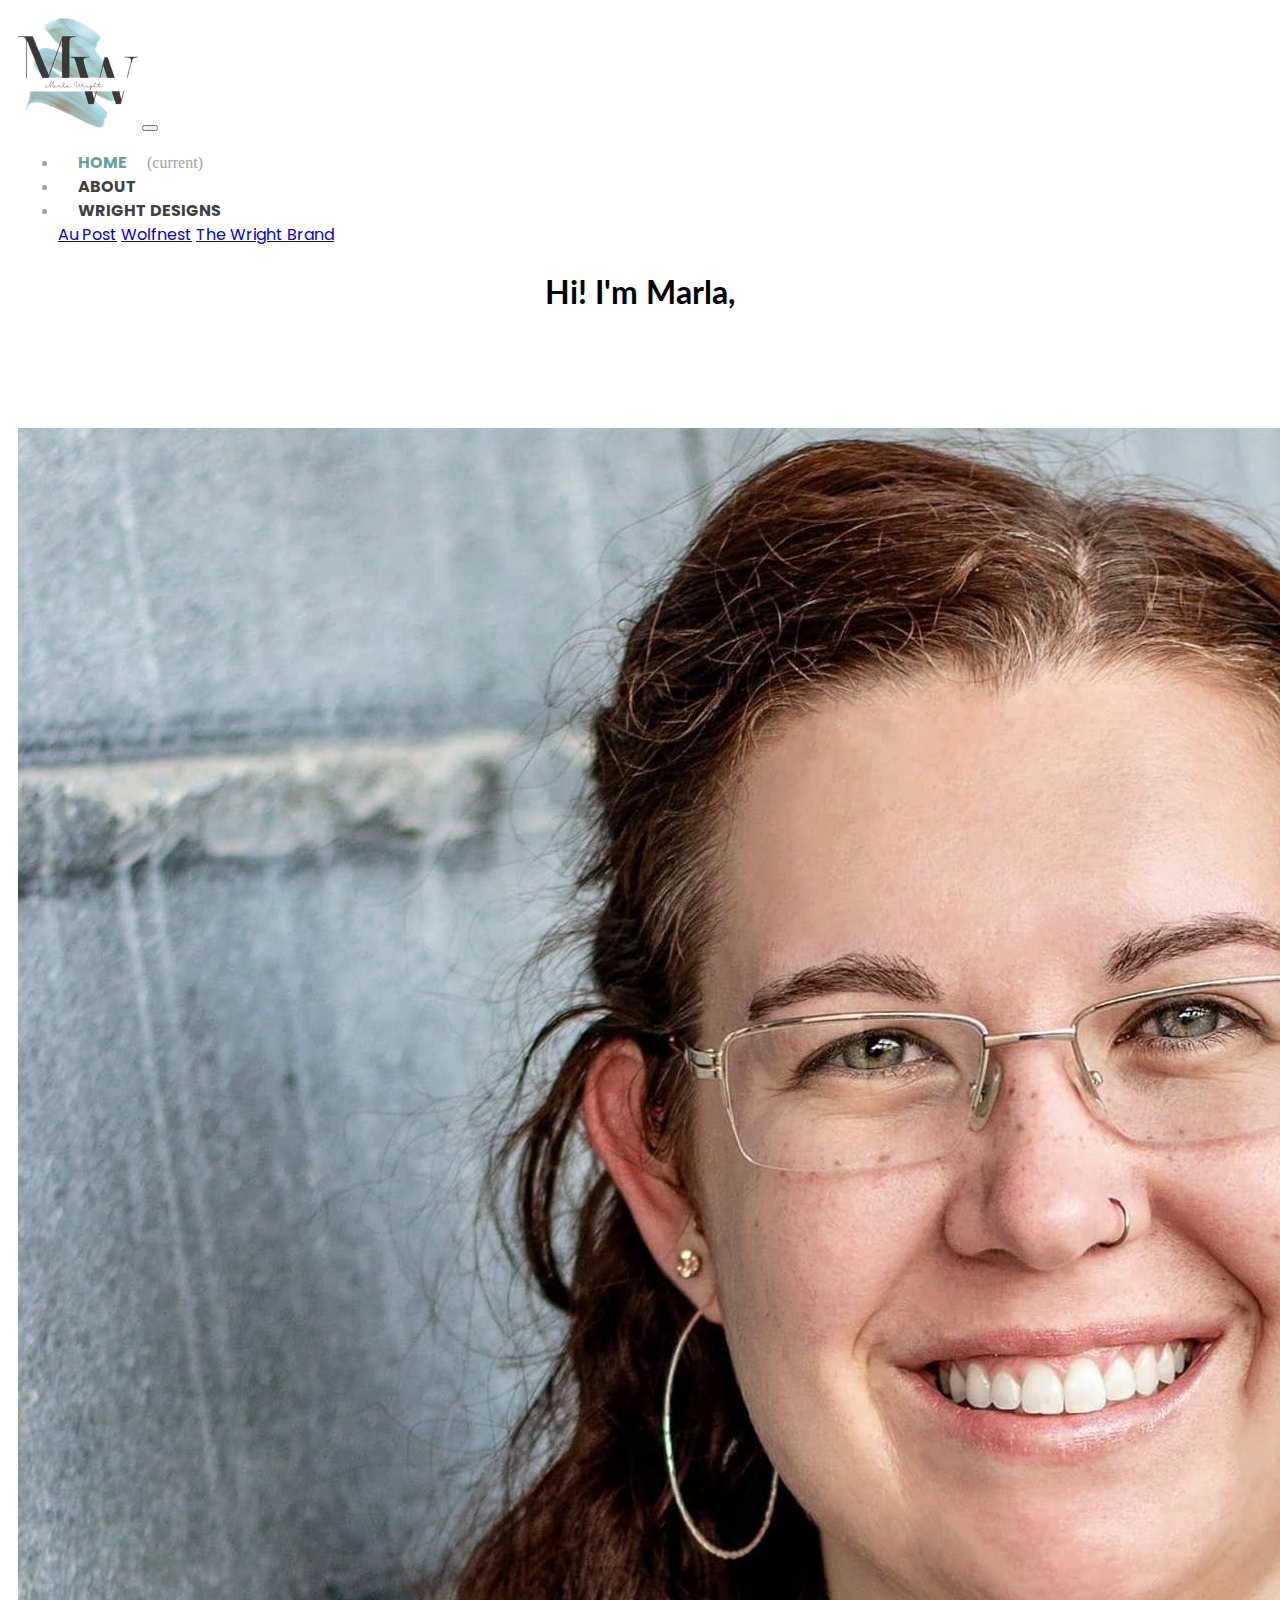
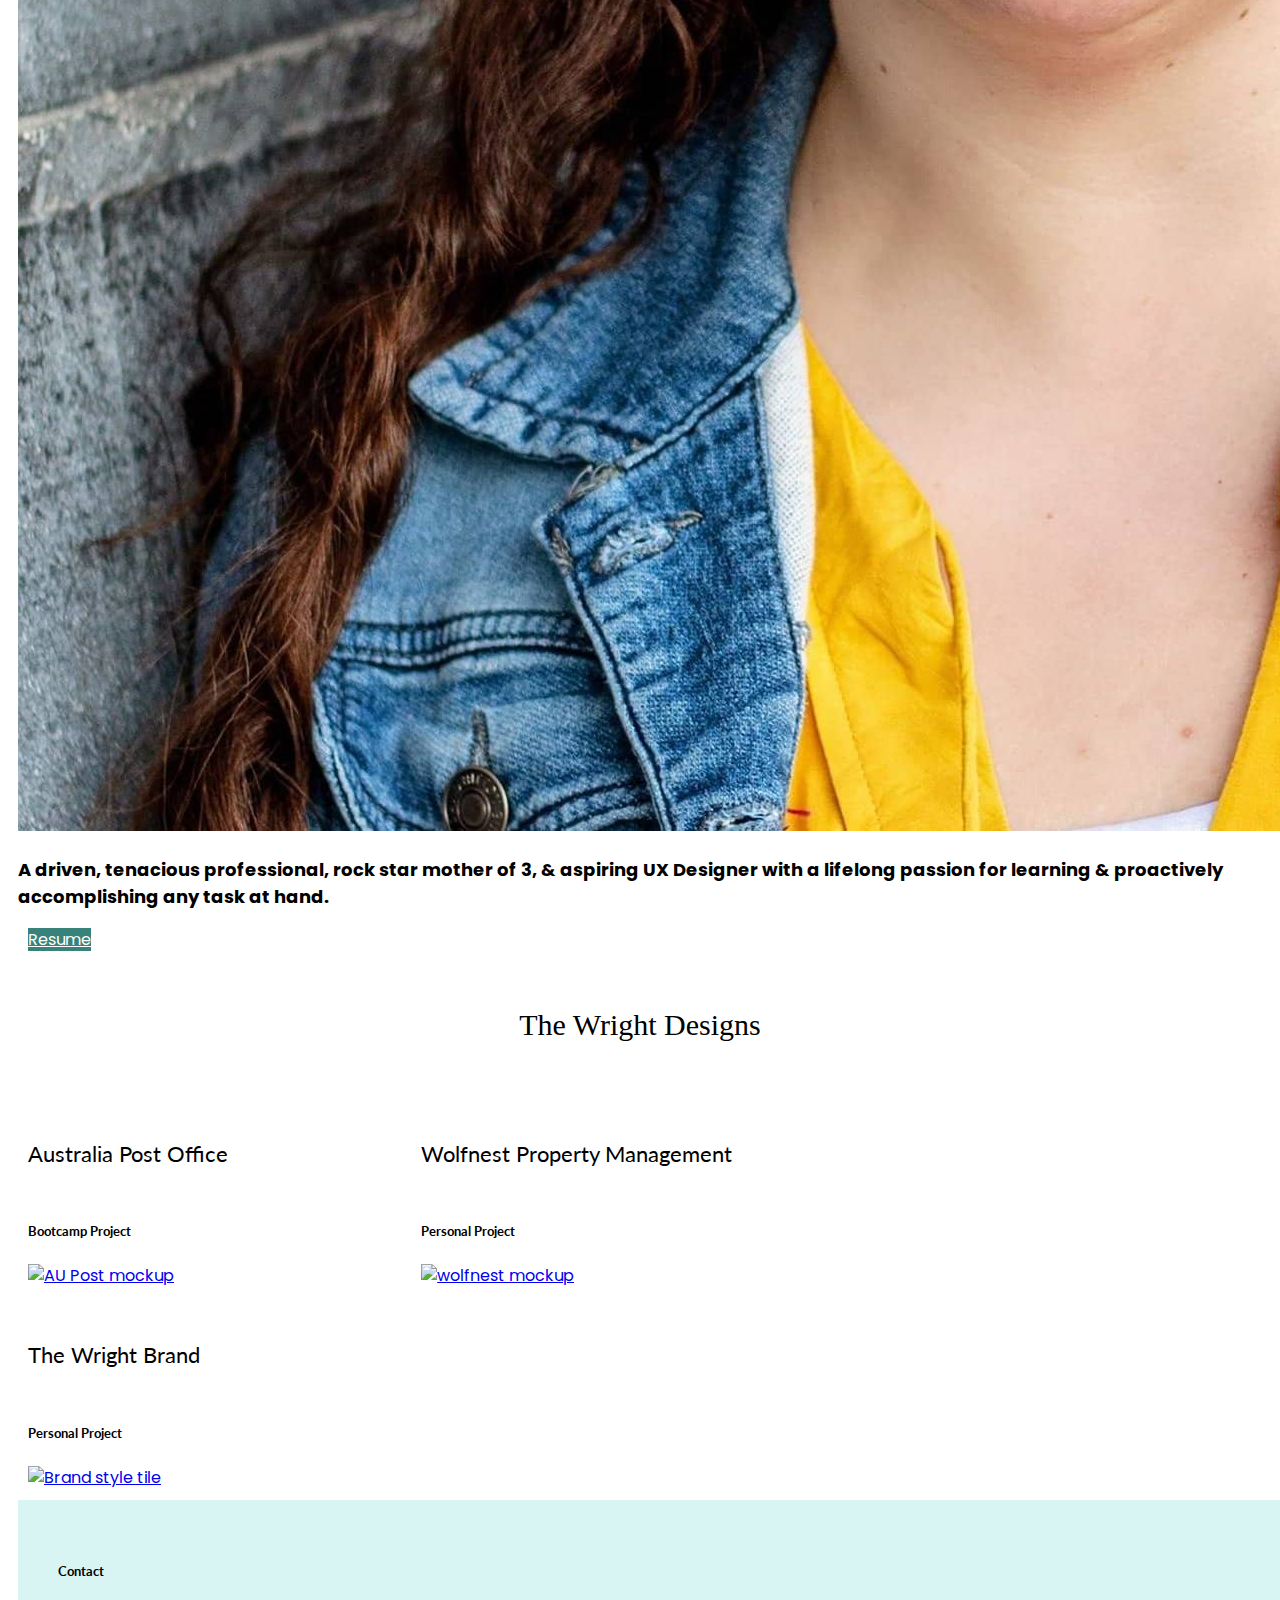
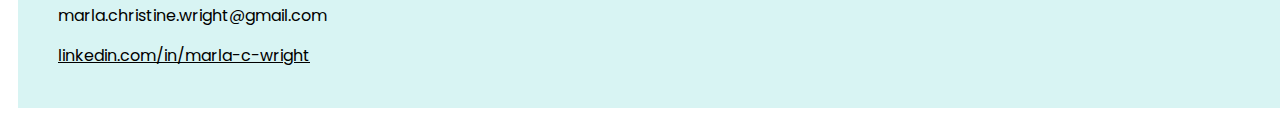
==== index.html @ ad87eb71 "CSS cleaning" ====
<!DOCTYPE html>
<html lang="en">
<head>
    <meta charset="UTF-8">
    <meta http-equiv="X-UA-Compatible" content="IE=edge">
    <meta name="viewport" content="width=device-width, initial-scale=1.0">
    <script type="text/javascript">
      (function(c,l,a,r,i,t,y){
          c[a]=c[a]||function(){(c[a].q=c[a].q||[]).push(arguments)};
          t=l.createElement(r);t.async=1;t.src="https://www.clarity.ms/tag/"+i;
          y=l.getElementsByTagName(r)[0];y.parentNode.insertBefore(t,y);
      })(window, document, "clarity", "script", "h206cxa4ny");
      
  </script>
  <script src="typewriter.js"></script>
    <link rel="stylesheet" href="https://cdn.jsdelivr.net/npm/bootstrap@4.6.2/dist/css/bootstrap.min.css" integrity="sha384-xOolHFLEh07PJGoPkLv1IbcEPTNtaed2xpHsD9ESMhqIYd0nLMwNLD69Npy4HI+N" crossorigin="anonymous">
    <link rel="preconnect" href="https://fonts.googleapis.com">
    <link rel="preconnect" href="https://fonts.gstatic.com" crossorigin>
    <link href="https://fonts.googleapis.com/css2?family=Lato:ital,wght@0,100;0,300;0,400;0,700;0,900;1,100;1,300;1,400;1,700;1,900&family=Poppins:ital,wght@0,100;0,200;0,300;0,400;0,500;0,600;0,700;0,800;0,900;1,100;1,200;1,300;1,400;1,500;1,600;1,700;1,800;1,900&display=swap" rel="stylesheet">
    <title>MCW UX/UI Portfolio homepage</title>
    <link rel="stylesheet" href="./style.css">
    <link rel="stylesheet" href="homestyle.css">
</head>
<body>
  <nav class="navbar sticky-top navbar-expand-lg navbar-light bg-white">
    <a class="navbar-brand img-fluid"><img src="./media/MW (2) 1.png"alt="Marla Wright" height="110%" width="auto%">
    </a>
    <button class="navbar-toggler" type="button" data-toggle="collapse" data-target="#navbarTogglerDemo02" aria-controls="navbarTogglerDemo02" aria-expanded="false" aria-label="Toggle navigation">
      <span class="navbar-toggler-icon"></span>
    </button>
    <div class="collapse navbar-collapse" id="navbarTogglerDemo02">
      <ul class="navbar-nav ml-auto mt-2 mt-lg-0">
          <li class="nav-item active">
            <a class="nav-link active" href="#">Home</a><span class="sr-only">(current)</span>
          </li>
          <li class="nav-item">
            <a class="nav-link" href="about.html"style="color: black">About</a>
          </li>
          <li class="nav-item dropdown">
            <a class="nav-link dropdown-toggle" href="#"role="button" data-toggle="dropdown"aria-expanded="false"style="color: black">Wright Designs</a>
            <div class="dropdown-menu">
              <a class="dropdown-item" href="./project1.html">Au Post</a>
              <a class="dropdown-item" href="./wolfnest.html">Wolfnest</a>
              <a class="dropdown-item" href="./Brand.html">The Wright Brand</a>
            </div>
          </li>
        </ul>
      </div>
    </nav>
 <h1 class="display-3 mt-3">Hi! I'm Marla,</h1>
 <div class="typewriter-wrapper text-center">
  <h2 class="typewriter" data-period="2000" data-type='[ "Visual Design", "User Experience", "Customer Service",  "Teaching & Education", "Business Administration"]'>
    <span class="wrap"></span>
    <span class="placeholder"></span>
  </h2>
</div>

  <div class="row hero" style="margin-top: 20px;">
    <div class="col-sm"></div>
      <img src="./media/Marla-Wright-profile.jpg"  class="rounded-circle col-sm col-lg-3 mb-4" alt="Marla profile picture">
    <div class="col-sm my-auto">
      <h3 class="mb-1 align-items-center pt-2" style="font-size: large;">A driven, tenacious professional, rock star mother of 3, & aspiring UX Designer with a lifelong passion for learning & proactively accomplishing any task at hand. </h3><div class="text-center"><a class="btn btn-sm" style="color: white;" href="./media/Marla Wright UX Designer Resume (4).pdf" role="button">Resume</a></div></div>
    <div class="col"></div>
  </div>  
        <!--<div class="row row-cols-md-2">-->
        <!--</div>-->
        <div class="header" style="margin-top: 50px; margin-bottom: 50px;">
          The Wright Designs 
        </div>
       
          
                  <div class="row home px-4">
                    <div class="column home side">
                      <div class="project-name">
                        <h4 class="project-title">Australia Post Office</h4>
                      <h5>Bootcamp Project</h5></div>
                  <a href="project1.html"target="_blank"><img src="./media/Group 44.jpg" alt="AU Post mockup" class="project-thumbnail small shadow"></a>
                 </div>
                    
                  
           <div class="column home middle">
                  <div class="project-name">
                  <h4 class="project-title">Wolfnest Property Management</h4>
                  <h5>Personal Project</h5></div>
                 <a href="wolfnest.html" target="_blank"> <img src="./media/iMac Pro Front View Mockup.png" alt="wolfnest mockup" class="project-thumbnail small shadow"></a></div>
                 
                <div class="column home side">
                  <div class="project-name">
                  <h4 class="project-title">The Wright Brand</h4>
                  <h5>Personal Project</h5>
                  <a href="./Brand.html"target="_blank"><img src="./media/After (2) (8).jpg" alt="Brand style tile" class="project-thumbnail small shadow"></a>
                  </div>
                  </div>
                  </div>
                  
              
        <footer>
          <div class="d-flex justify-content-center">
            <div class="row row-cols-1">
            <div class="col-md-auto">
              <h5 class="text-center">Contact</h5>
              <p>marla.christine.wright@gmail.com</p>
              <a href="https://www.linkedin.com/in/marla-c-wright" style="color: black">linkedin.com/in/marla-c-wright</a>
            </div>
            </div>
          </div>
        </footer>
        
        <script src="https://code.jquery.com/jquery-3.7.0.slim.min.js" integrity="sha256-tG5mcZUtJsZvyKAxYLVXrmjKBVLd6VpVccqz/r4ypFE=" crossorigin="anonymous"></script>
        <script src="https://cdn.jsdelivr.net/npm/bootstrap@4.6.2/dist/js/bootstrap.bundle.min.js" integrity="sha384-Fy6S3B9q64WdZWQUiU+q4/2Lc9npb8tCaSX9FK7E8HnRr0Jz8D6OP9dO5Vg3Q9ct" crossorigin="anonymous"></script>
        <script src="./project1.js"></script>
</body>
</html>
---- style.css ----
/*.nav-item active {
    background-color: white;
    font-weight: bold;
    /*border-width: 2px;
  }*/
  /*Main nav styling*/
.nav-link  {
    font-weight: bold; 
    text-transform: uppercase;
    text-decoration: none;
    /*padding: 20px 0px;*/
    margin: 0px 20px;
    display: inline-block;
    position: relative;
    opacity: 0.75;
  }
 
  .nav-item {
    position: relative;
    text-decoration: none;
    color: #a0a0a0;
  
}
/*nav underline hover effect*/
.nav-item:after{
    content: "";
    position: absolute;
    background-color: #398279;
    height: 3px;
    width: 0;
    left: 0;
    bottom: -10px;
    transition: 0.3s;
}
.nav-item:hover{
    color: #ffffff;
}
.nav-item:hover:after{
    width: 100%;
}
.nav-item:hover:not(.active):not(.no-hover):after,
.nav-link:hover:not(.active):not(.no-hover):after {
  /* Your CSS rules for pink underline on hover */
  border-bottom: 2px #398279;
}

.nav-item.active:after,
.nav-link.active:after {
  /* Your CSS rules for active state */
  border-bottom: none;
  font-weight: bold;
  opacity: 0;
   /* Remove the underline */
  /* Add any additional styles for the active state */
}

.nav-item.no-hover:after,
.nav-link.no-hover:after {
  /* Your CSS rules to remove the hover effect */
  border-bottom: none;
}
/*currrent page highlight*/
.nav-item.active .nav-link.active  {
  color: #398279; 
}
/*scrollspy styling AU post*/
#navbar-example2 {
  /*scroll-margin-top: 141px;*/
  position: sticky;
  top: 136px;
  left: 0;
  text: black;
  width: 100%;
  /*padding: 1rem;*/
  list-style-type: none;
  background-color: #d8f4f3;
  align-content: space-evenly;
  z-index: 9000;
  @media screen and (max-width: 767px) {
    display: column;
    
  }
}
#list-example {
  list-style: none;
}
.scrollspy-example {
  height:auto;
  overflow-y: scroll;
}
/*Typewriter effect styling Home*/
.typewriter{
  white-space: nowrap;
  overflow: hidden;
  position: relative;
  animation: 
    typing 4.5s,
    blink-caret .75s step-end infinite;
}

.typewriter.placeholder {
  display: inline-block;
  visibility: hidden;
}
.typewriter-wrapper {
  display: flex;
  justify-content: center;
  align-items: center;
}
span#blink {
  color: white !important;
  animation: blink 1s infinite;
}

@keyframes typing {
  0% {
    opacity: 0;
    width: 0;
  }
  2% {
    opacity: 1;
  }
  14% {
    opacity: 1;
    width: 12ch;
  }
  26% {
    opacity: 1;
    width: 0;
  }
  27% {
    opacity: 0;
  }
}

.blinking-cursor {
  position: relative;
  -ms-animation: 1s blink step-end infinite;
  animation: 1s blink step-end infinite;
}

@keyframes blink {
  from,
  to {
    color: transparent;
  }
  50% {
    color: white;
  }
}
@media screen and (min-width:992px ){
  .headshot {
   width: 25%;
  }
}
/*Hero styling for all projects*/
.hero {
  object-fit: cover;
 }
body {
  /*font-family: 'Raleway', sans-serif;*/
  padding: 10px;
}
/*Homepage*/
.intro {
    margin-top: 1em;
    padding: 10px; 
}
h1, h2, h4, h5 {
  font-family: 'Lato', sans-serif;
}
 /*Styling for all h2*/
 h2 {
  text-align: center;
  margin-bottom: 50px;
}
p, a, h3 {
  font-family: 'Poppins', sans-serif;
}
/*All pages*/
h1{
    text-align: center;
  }

.header {
  font-size: 30px;
  text-align: center;
  /*margin-top: 20px;*/ 
}
/*.btn {
  /*background-color: white;
  /*color: black;
  border-width: 2px;
  border-color: black;
}*/
/*.btn:hover {
  background-color: gray; 
}*/
/*Resume button*/
.btn {
  background-color: #398279
}
/*Accessible hover state*/
.btn:hover {
  background-color: #595959;
}
/*.project-wrapper {
  display: grid;
  grid-template-columns: 1fr 1fr 1fr;
  margin-bottom: 5em;
  gap: 4em;
  max-width: 1000px;
  margin: auto;*/
 
/*Hero images*/
.img-fluid {
    align-items: center;
    justify-content: center;
}
/*Wolfnest timeline*/
.project-thumbnail {
  object-fit: contain;
  width: 100%;
  height: 50%;
  transition: .2s ease;
  transition-property: all;
  transition-property: transform;
}
/*Homepage*/
.card-header {
  font-size: 18px;
}
/*Project hover effect*/
.project-thumbnail:hover {
  transform: scale(1.03);
}
/*Homepage cards*/
.project-name {
  display: flex;
  flex-direction: column;
  justify-content: center;
}
.project-title {
  font-size: 1.4rem;
  color: var(--dark-grey);
  font-weight: normal;
}
/*Homepage cards styling*/
.column.home {
  float: left;
  padding: 10px;
  gap: 4em;
}
.column.home.side {
  width: 30%;
}
.column.home.middle {
  width: 40%;
}
.row.home::after {
  content: "";
  display: table;
  clear: both;
}
@media screen and (max-width: 600px) {
  .column.home.side, .column.home.middle {
    width: 100%;
  }
}
/*.icon {
 padding: 10px;
 align-self: center;
}*/
header {
  font-weight: bolder;
}
footer {
  background-color: #d8f4f3;
  margin: 20px 20px;
  padding: 40px 40px;
  /*padding-top: 20px;
  padding-bottom: 10px;*/
  text: black;
  margin: 0px;
  width: 100%;
 /* .container {
    flex-direction: justify content;
  }*/
  @media screen (mix-width: 40rem) {
    div >*+* {
      margin-top: 2rem;
    }
  }
}
 .btn-sm {
  margin: 10px;
 }
 h3 {
  display: flex;
  align-items: center;
}
/*.lego {
  border-style: solid;
  border-color: black;
  border-width: medium;
  border-radius: .25em;
}*/
/*About page*/
.card-columns {
  gap: 2em;
  margin-left: 2em;
  margin-right: 2em;
}
/*Wolfnest heading styling*/
.wobble {
		display: inline-block;
  }
  @keyframes jump {
    50% {
      -webkit-transform: translateY(-30%);
      transform: translateY(-30%); } 
    }
/*fade in effect*/
.hideme {
    opacity:0; 
}

/*Wolfnest timeline*/
.timeline {
	display: flex;
	flex-direction: column;
	align-items: center;
	position: relative;
}
.timeline::before {
	position: absolute;
	content: "";
	display: block;
	width: 0.4rem;
	height: 100%;
	background: #888;
	z-index: 1;
}
---- homestyle.css ----
/*@media screen and (max-width:600px){
  h3 {
    text-align: center;
  }
 }*/

   
    /*.card-body{
        margin: 20px;
      }
      #aumock {
        align-items: space-around;
      }
      #judemock {
        align-items: space-around;
      }*/
 
 footer {
    margin: 0;
    margin-left:0;
  }
  body {
	line-height: 1.5;
	max-width: 100%;
  
  }

   /* .cards {
    padding: 5px;
    margin: 15px;
    padding-bottom: 150px;
  }
.card-header {
  margin: 0;
}
.media {
  padding-left: 150px;
  padding-bottom: 50px;
}
/*.col {
  /*padding-right: 30px;
  padding-left: 30px;
  padding-bottom: 100px;
}*/
/*.card {
  margin-bottom: 150px;
  justify-content:center;
}
.card  {
  padding: 0 !important;
}*/
/*#lego_modal {
 opacity: 0;
  position: absolute;
  right: 0;
  bottom: 0;
}*/
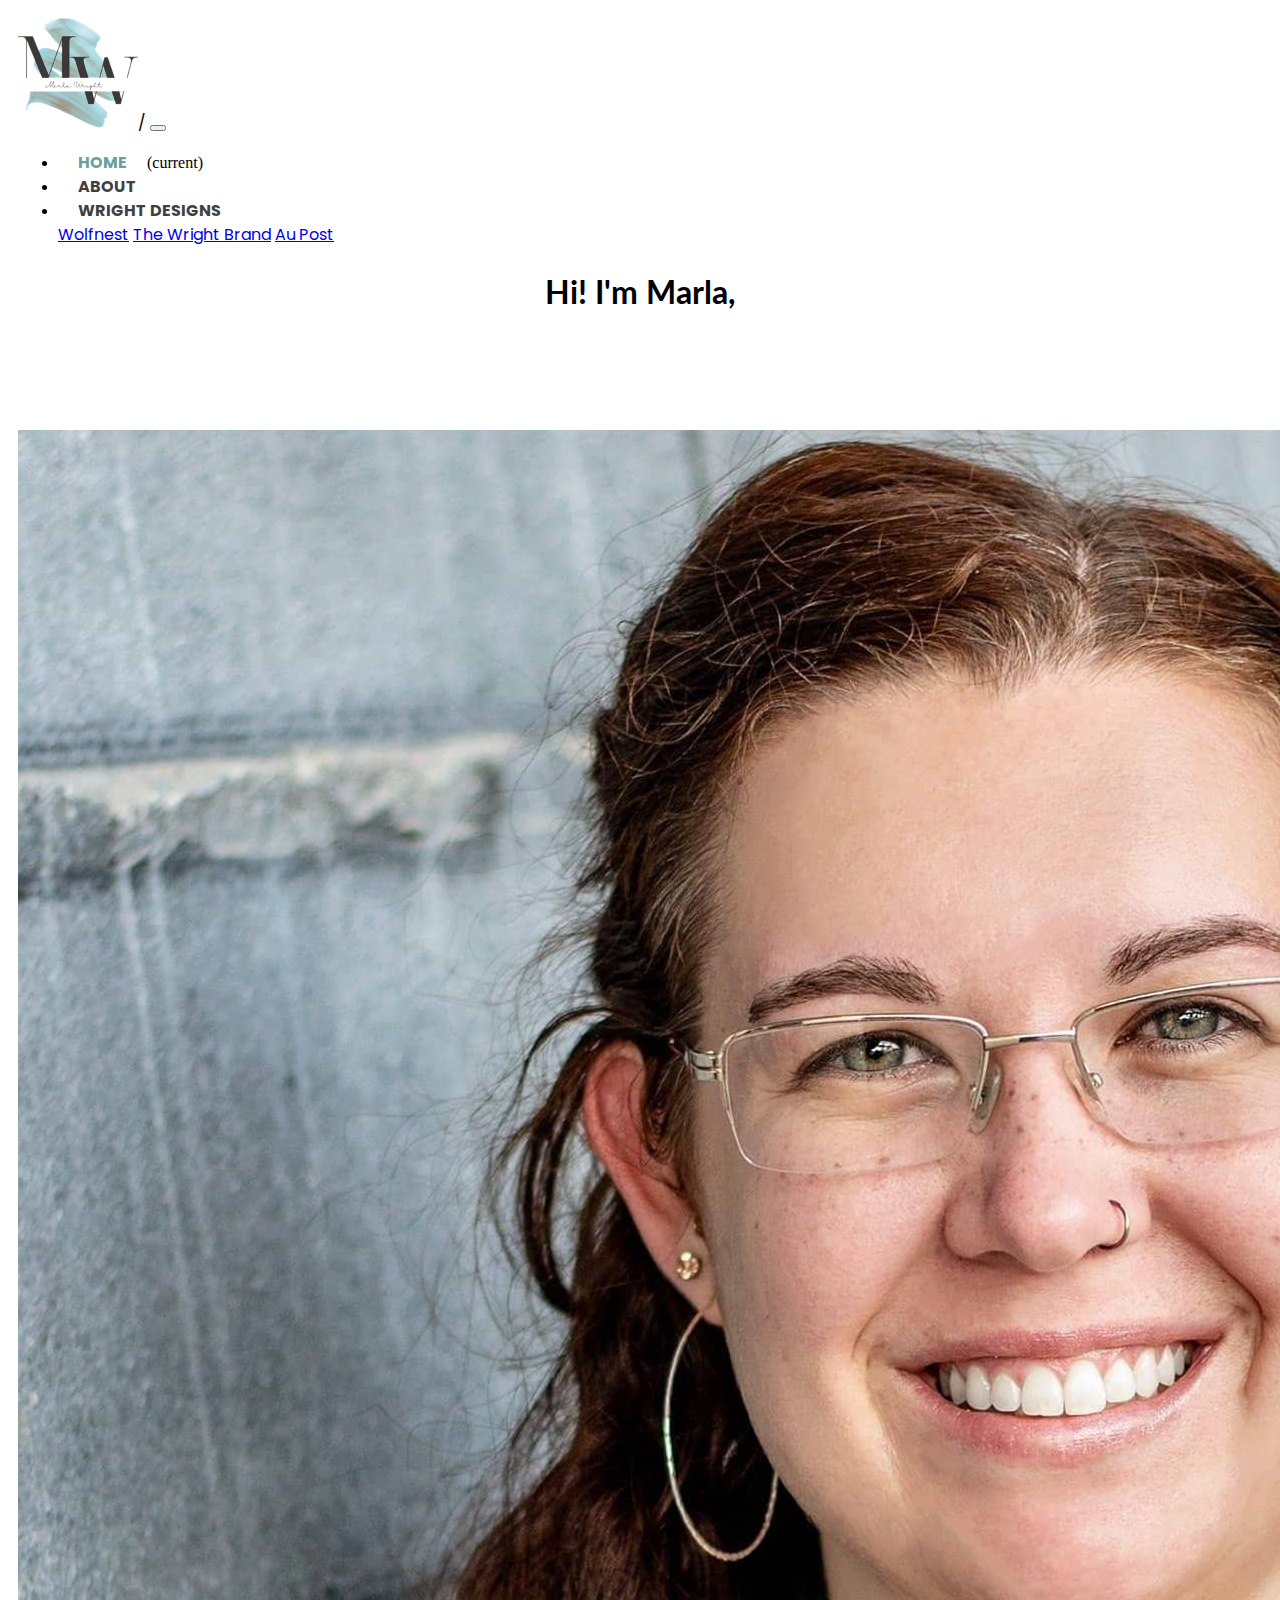
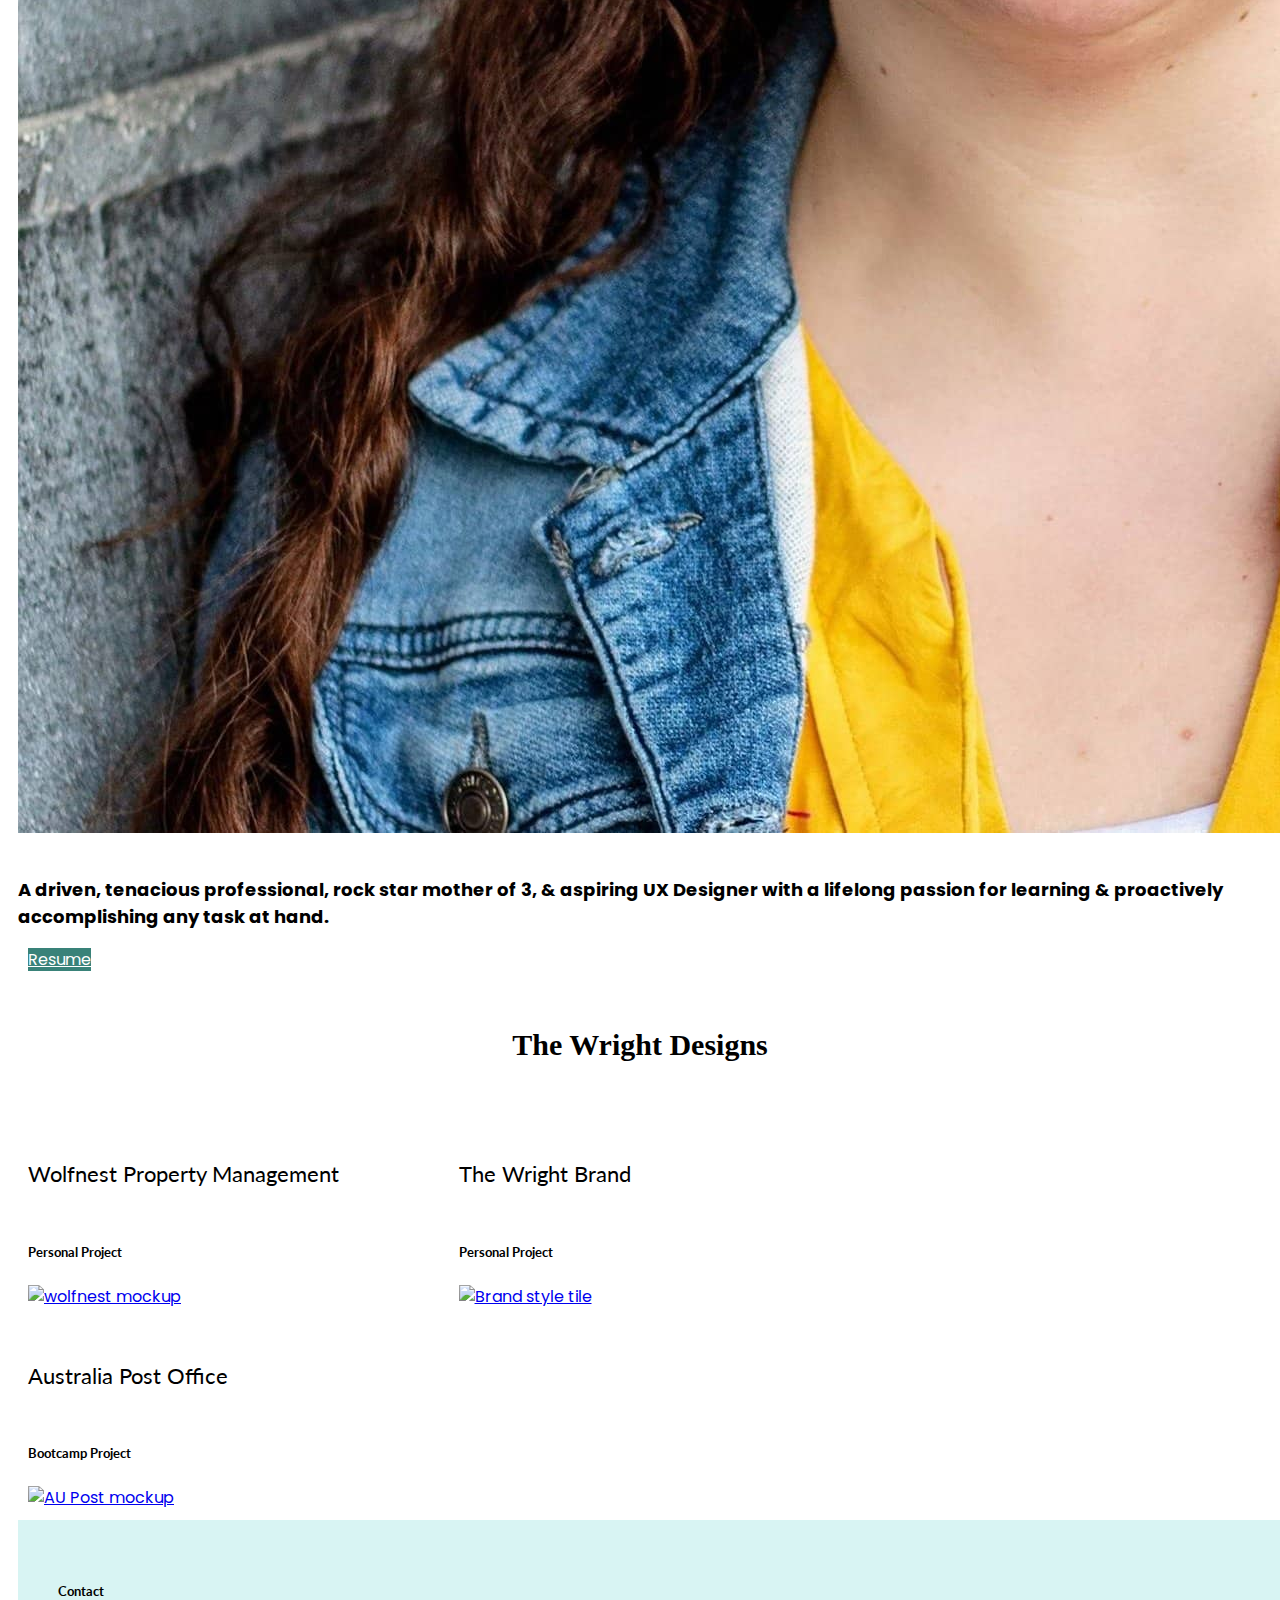
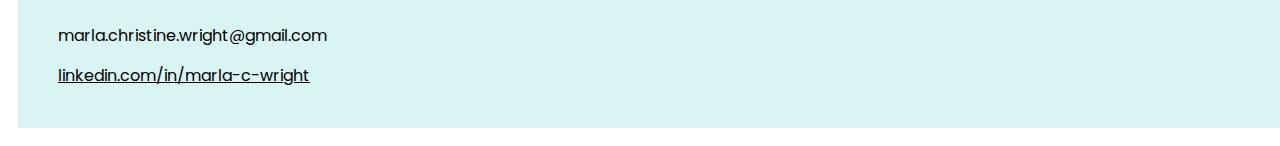
==== commit 350a1ad7: "..." ====
--- a/index.html
+++ b/index.html
@@ -4,14 +4,8 @@
     <meta charset="UTF-8">
     <meta http-equiv="X-UA-Compatible" content="IE=edge">
     <meta name="viewport" content="width=device-width, initial-scale=1.0">
-    <script type="text/javascript">
-      (function(c,l,a,r,i,t,y){
-          c[a]=c[a]||function(){(c[a].q=c[a].q||[]).push(arguments)};
-          t=l.createElement(r);t.async=1;t.src="https://www.clarity.ms/tag/"+i;
-          y=l.getElementsByTagName(r)[0];y.parentNode.insertBefore(t,y);
-      })(window, document, "clarity", "script", "h206cxa4ny");
-      
-  </script>
+    <!--analytics microsoft clarity-->
+
   <script src="typewriter.js"></script>
     <link rel="stylesheet" href="https://cdn.jsdelivr.net/npm/bootstrap@4.6.2/dist/css/bootstrap.min.css" integrity="sha384-xOolHFLEh07PJGoPkLv1IbcEPTNtaed2xpHsD9ESMhqIYd0nLMwNLD69Npy4HI+N" crossorigin="anonymous">
     <link rel="preconnect" href="https://fonts.googleapis.com">
@@ -19,12 +13,11 @@
     <link href="https://fonts.googleapis.com/css2?family=Lato:ital,wght@0,100;0,300;0,400;0,700;0,900;1,100;1,300;1,400;1,700;1,900&family=Poppins:ital,wght@0,100;0,200;0,300;0,400;0,500;0,600;0,700;0,800;0,900;1,100;1,200;1,300;1,400;1,500;1,600;1,700;1,800;1,900&display=swap" rel="stylesheet">
     <title>MCW UX/UI Portfolio homepage</title>
     <link rel="stylesheet" href="./style.css">
-    <link rel="stylesheet" href="homestyle.css">
 </head>
+<!--top navigation-->
 <body>
-  <nav class="navbar sticky-top navbar-expand-lg navbar-light bg-white">
-    <a class="navbar-brand img-fluid"><img src="./media/MW (2) 1.png"alt="Marla Wright" height="110%" width="auto%">
-    </a>
+  <nav class="navbar sticky-top navbar-expand-lg navbar-light bg-white" id="mainav">
+    <a class="navbar-brand img-fluid"><img src="./media/MW (2) 1.png"alt="Marla Wright">/<a>
     <button class="navbar-toggler" type="button" data-toggle="collapse" data-target="#navbarTogglerDemo02" aria-controls="navbarTogglerDemo02" aria-expanded="false" aria-label="Toggle navigation">
       <span class="navbar-toggler-icon"></span>
     </button>
@@ -34,19 +27,20 @@
             <a class="nav-link active" href="#">Home</a><span class="sr-only">(current)</span>
           </li>
           <li class="nav-item">
-            <a class="nav-link" href="about.html"style="color: black">About</a>
+            <a class="nav-link" href="about.html">About</a>
           </li>
           <li class="nav-item dropdown">
-            <a class="nav-link dropdown-toggle" href="#"role="button" data-toggle="dropdown"aria-expanded="false"style="color: black">Wright Designs</a>
+            <a class="nav-link dropdown-toggle" href="#"role="button" data-toggle="dropdown"aria-expanded="false">Wright Designs</a>
             <div class="dropdown-menu">
-              <a class="dropdown-item" href="./project1.html">Au Post</a>
               <a class="dropdown-item" href="./wolfnest.html">Wolfnest</a>
               <a class="dropdown-item" href="./Brand.html">The Wright Brand</a>
+              <a class="dropdown-item" href="./project1.html">Au Post</a>
             </div>
           </li>
         </ul>
       </div>
     </nav>
+    <!--Introduction-->
  <h1 class="display-3 mt-3">Hi! I'm Marla,</h1>
  <div class="typewriter-wrapper text-center">
   <h2 class="typewriter" data-period="2000" data-type='[ "Visual Design", "User Experience", "Customer Service",  "Teaching & Education", "Business Administration"]'>
@@ -54,46 +48,41 @@
     <span class="placeholder"></span>
   </h2>
 </div>
-
-  <div class="row hero" style="margin-top: 20px;">
+<!--responsive hero-->
+  <div class="row hero">
     <div class="col-sm"></div>
       <img src="./media/Marla-Wright-profile.jpg"  class="rounded-circle col-sm col-lg-3 mb-4" alt="Marla profile picture">
     <div class="col-sm my-auto">
-      <h3 class="mb-1 align-items-center pt-2" style="font-size: large;">A driven, tenacious professional, rock star mother of 3, & aspiring UX Designer with a lifelong passion for learning & proactively accomplishing any task at hand. </h3><div class="text-center"><a class="btn btn-sm" style="color: white;" href="./media/Marla Wright UX Designer Resume (4).pdf" role="button">Resume</a></div></div>
+      <h3 class="mb-1 align-items-center pt-2">A driven, tenacious professional, rock star mother of 3, & aspiring UX Designer with a lifelong passion for learning & proactively accomplishing any task at hand. </h3><div class="text-center"><a class="btn btn-sm" style="color: white;" href="./media/Marla Wright UX Designer Resume (4).pdf" role="button">Resume</a></div></div>
     <div class="col"></div>
   </div>  
         <!--<div class="row row-cols-md-2">-->
         <!--</div>-->
-        <div class="header" style="margin-top: 50px; margin-bottom: 50px;">
+        <!--homepage project styling-->
+        <div class="header">
           The Wright Designs 
         </div>
-       
-          
-                  <div class="row home px-4">
+            <div class="row home px-4">
                     <div class="column home side">
                       <div class="project-name">
-                        <h4 class="project-title">Australia Post Office</h4>
-                      <h5>Bootcamp Project</h5></div>
-                  <a href="project1.html"target="_blank"><img src="./media/Group 44.jpg" alt="AU Post mockup" class="project-thumbnail small shadow"></a>
-                 </div>
-                    
-                  
+                        <h4 class="project-title">Wolfnest Property Management</h4>
+                        <h5>Personal Project</h5></div>
+                       <a href="wolfnest.html" target="_blank"> <img src="./media/Wolfnest mobile mocku2p.jpg" alt="wolfnest mockup" class="project-thumbnail small shadow"></a>
+                      </div>     
            <div class="column home middle">
-                  <div class="project-name">
-                  <h4 class="project-title">Wolfnest Property Management</h4>
-                  <h5>Personal Project</h5></div>
-                 <a href="wolfnest.html" target="_blank"> <img src="./media/iMac Pro Front View Mockup.png" alt="wolfnest mockup" class="project-thumbnail small shadow"></a></div>
-                 
+            <div class="project-name">
+              <h4 class="project-title">The Wright Brand</h4>
+              <h5>Personal Project</h5>
+              <a href="Brand.html"target="_blank"><img src="./media/The Wright Designs Moodboard.jpg" alt="Brand style tile" class="project-thumbnail small shadow"></a>
+              </div>
+              </div>
                 <div class="column home side">
                   <div class="project-name">
-                  <h4 class="project-title">The Wright Brand</h4>
-                  <h5>Personal Project</h5>
-                  <a href="./Brand.html"target="_blank"><img src="./media/After (2) (8).jpg" alt="Brand style tile" class="project-thumbnail small shadow"></a>
+                    <h4 class="project-title">Australia Post Office</h4>
+                  <h5>Bootcamp Project</h5></div>
+              <a href="project1.html"target="_blank"><img src="./media/Auimproved mockup.jpg" alt="AU Post mockup" class="project-thumbnail small shadow"></a>
                   </div>
-                  </div>
-                  </div>
-                  
-              
+                  </div>    
         <footer>
           <div class="d-flex justify-content-center">
             <div class="row row-cols-1">
@@ -105,7 +94,7 @@
             </div>
           </div>
         </footer>
-        
+        <!--jquery-->
         <script src="https://code.jquery.com/jquery-3.7.0.slim.min.js" integrity="sha256-tG5mcZUtJsZvyKAxYLVXrmjKBVLd6VpVccqz/r4ypFE=" crossorigin="anonymous"></script>
         <script src="https://cdn.jsdelivr.net/npm/bootstrap@4.6.2/dist/js/bootstrap.bundle.min.js" integrity="sha384-Fy6S3B9q64WdZWQUiU+q4/2Lc9npb8tCaSX9FK7E8HnRr0Jz8D6OP9dO5Vg3Q9ct" crossorigin="anonymous"></script>
         <script src="./project1.js"></script>
--- a/style.css
+++ b/style.css
@@ -1,3 +1,7 @@
+.navbar-brand img-fluid {
+  height: 100%;
+  width: auto;
+}
 /*.nav-item active {
     background-color: white;
     font-weight: bold;
@@ -18,7 +22,7 @@
   .nav-item {
     position: relative;
     text-decoration: none;
-    color: #a0a0a0;
+   /* color: #a0a0a0;*/
   
 }
 /*nav underline hover effect*/
@@ -40,13 +44,13 @@
 }
 .nav-item:hover:not(.active):not(.no-hover):after,
 .nav-link:hover:not(.active):not(.no-hover):after {
-  /* Your CSS rules for pink underline on hover */
+  /* CSS rules for green underline on hover */
   border-bottom: 2px #398279;
-}
-
+
+}
 .nav-item.active:after,
 .nav-link.active:after {
-  /* Your CSS rules for active state */
+  /* CSS rules for active state */
   border-bottom: none;
   font-weight: bold;
   opacity: 0;
@@ -56,31 +60,31 @@
 
 .nav-item.no-hover:after,
 .nav-link.no-hover:after {
-  /* Your CSS rules to remove the hover effect */
+  /* CSS rules to remove the hover effect */
   border-bottom: none;
 }
 /*currrent page highlight*/
 .nav-item.active .nav-link.active  {
   color: #398279; 
 }
-/*scrollspy styling AU post*/
-#navbar-example2 {
-  /*scroll-margin-top: 141px;*/
-  position: sticky;
-  top: 136px;
-  left: 0;
-  text: black;
-  width: 100%;
-  /*padding: 1rem;*/
-  list-style-type: none;
-  background-color: #d8f4f3;
-  align-content: space-evenly;
-  z-index: 9000;
-  @media screen and (max-width: 767px) {
-    display: column;
-    
-  }
-}
+.navbar-nav .nav-link:not(.active),
+.navbar-nav .nav-item:not(.active){
+    color: black;
+  }
+  /*Z-index value ensures top nav will stay above scrollspy nav*/
+  #mainav {
+    z-index: 9999;
+  }
+  .row.hero {
+    margin-top: 20px;
+  }
+
+  .header {
+    margin-top: 50px;
+    margin-bottom: 50px;
+    font-weight: bolder;
+  }
+
 #list-example {
   list-style: none;
 }
@@ -160,11 +164,15 @@
 body {
   /*font-family: 'Raleway', sans-serif;*/
   padding: 10px;
-}
-/*Homepage*/
+  line-height: 1.5;
+	max-width: 100%;
+}
+
 .intro {
     margin-top: 1em;
     padding: 10px; 
+    margin-bottom: 3em;
+    background-color: #A29FA4 ;
 }
 h1, h2, h4, h5 {
   font-family: 'Lato', sans-serif;
@@ -172,7 +180,7 @@
  /*Styling for all h2*/
  h2 {
   text-align: center;
-  margin-bottom: 50px;
+  margin-bottom: 1em;
 }
 p, a, h3 {
   font-family: 'Poppins', sans-serif;
@@ -180,8 +188,14 @@
 /*All pages*/
 h1{
     text-align: center;
-  }
-
+    margin-bottom:50px; 
+  }
+  h3 {
+    display: flex;
+    align-items: center;
+    font-size: large;
+    padding-top: 1em; 
+  }
 .header {
   font-size: 30px;
   text-align: center;
@@ -200,10 +214,13 @@
 .btn {
   background-color: #398279
 }
-/*Accessible hover state*/
+/*Accessible hover state button*/
 .btn:hover {
   background-color: #595959;
 }
+.btn-sm {
+  margin: 10px;
+ }
 /*.project-wrapper {
   display: grid;
   grid-template-columns: 1fr 1fr 1fr;
@@ -217,15 +234,6 @@
     align-items: center;
     justify-content: center;
 }
-/*Wolfnest timeline*/
-.project-thumbnail {
-  object-fit: contain;
-  width: 100%;
-  height: 50%;
-  transition: .2s ease;
-  transition-property: all;
-  transition-property: transform;
-}
 /*Homepage*/
 .card-header {
   font-size: 18px;
@@ -252,10 +260,10 @@
   gap: 4em;
 }
 .column.home.side {
-  width: 30%;
+  width: 33%;
 }
 .column.home.middle {
-  width: 40%;
+  width: 33%;
 }
 .row.home::after {
   content: "";
@@ -271,34 +279,31 @@
  padding: 10px;
  align-self: center;
 }*/
-header {
-  font-weight: bolder;
-}
+
 footer {
   background-color: #d8f4f3;
   margin: 20px 20px;
   padding: 40px 40px;
   /*padding-top: 20px;
   padding-bottom: 10px;*/
-  text: black;
+  color: black;
   margin: 0px;
-  width: 100%;
+  width: 100%;}
+
  /* .container {
     flex-direction: justify content;
   }*/
-  @media screen (mix-width: 40rem) {
-    div >*+* {
+ 
+  /*responsive footer*/
+ /* @media screen { (max-width: 40rem) {
+    div > * + * {
       margin-top: 2rem;
     }
   }
-}
- .btn-sm {
-  margin: 10px;
- }
- h3 {
-  display: flex;
-  align-items: center;
-}
+  }*/
+
+
+
 /*.lego {
   border-style: solid;
   border-color: black;
@@ -310,34 +315,30 @@
   gap: 2em;
   margin-left: 2em;
   margin-right: 2em;
-}
-/*Wolfnest heading styling*/
-.wobble {
-		display: inline-block;
-  }
-  @keyframes jump {
-    50% {
-      -webkit-transform: translateY(-30%);
-      transform: translateY(-30%); } 
-    }
+  margin-top: 8rem;
+}
+/*wolfnest timeline and homepage cards*/
+.project-thumbnail {
+	object-fit: contain;
+	width: 100%;
+	height: 50%;
+	transition: .2s ease;
+	transition-property: all;
+	transition-property: transform;
+  }
+
 /*fade in effect*/
 .hideme {
     opacity:0; 
 }
-
-/*Wolfnest timeline*/
-.timeline {
-	display: flex;
-	flex-direction: column;
-	align-items: center;
-	position: relative;
-}
-.timeline::before {
-	position: absolute;
-	content: "";
-	display: block;
-	width: 0.4rem;
-	height: 100%;
-	background: #888;
-	z-index: 1;
+.prototype {
+  display: flex;
+}
+ section {
+  color: white;
+  background-color: #333333;
+  padding-left: 1em;
+  position: relative;
+  height:auto;
+  overflow-y: scroll;
 }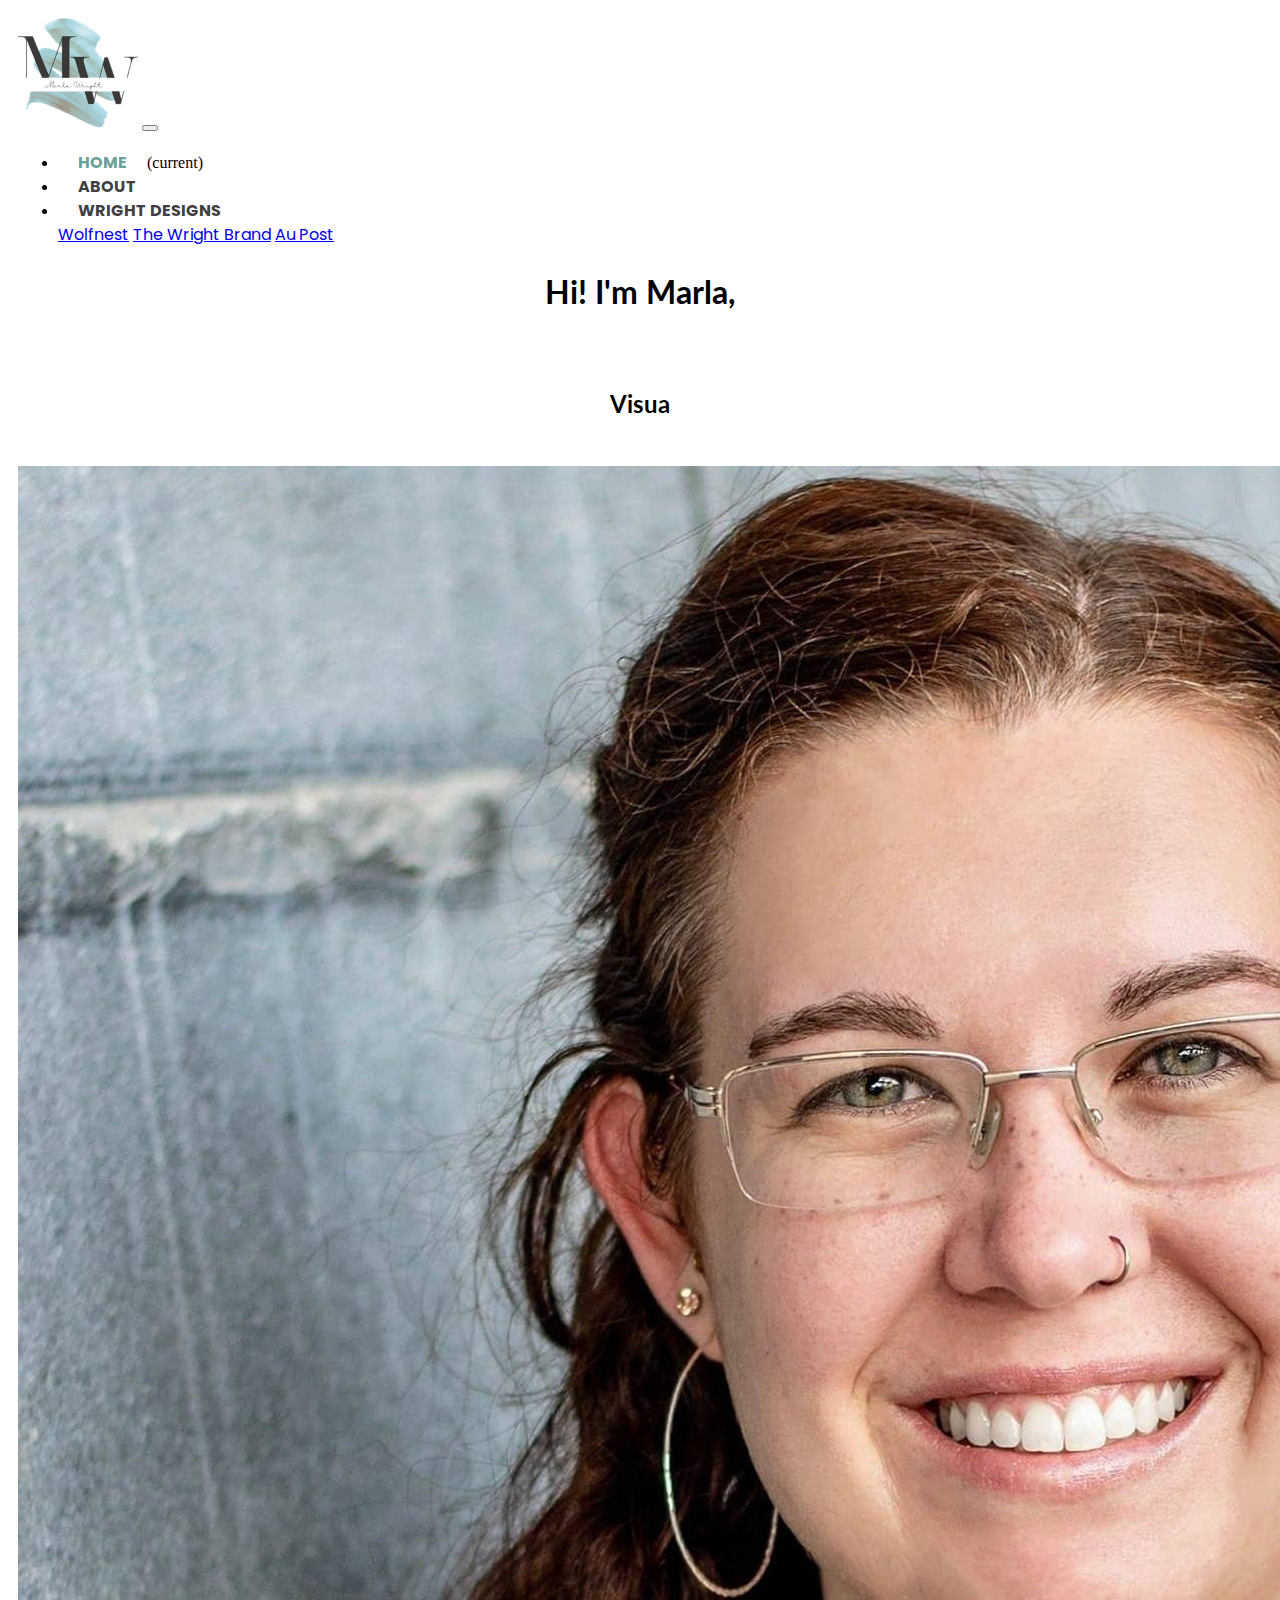
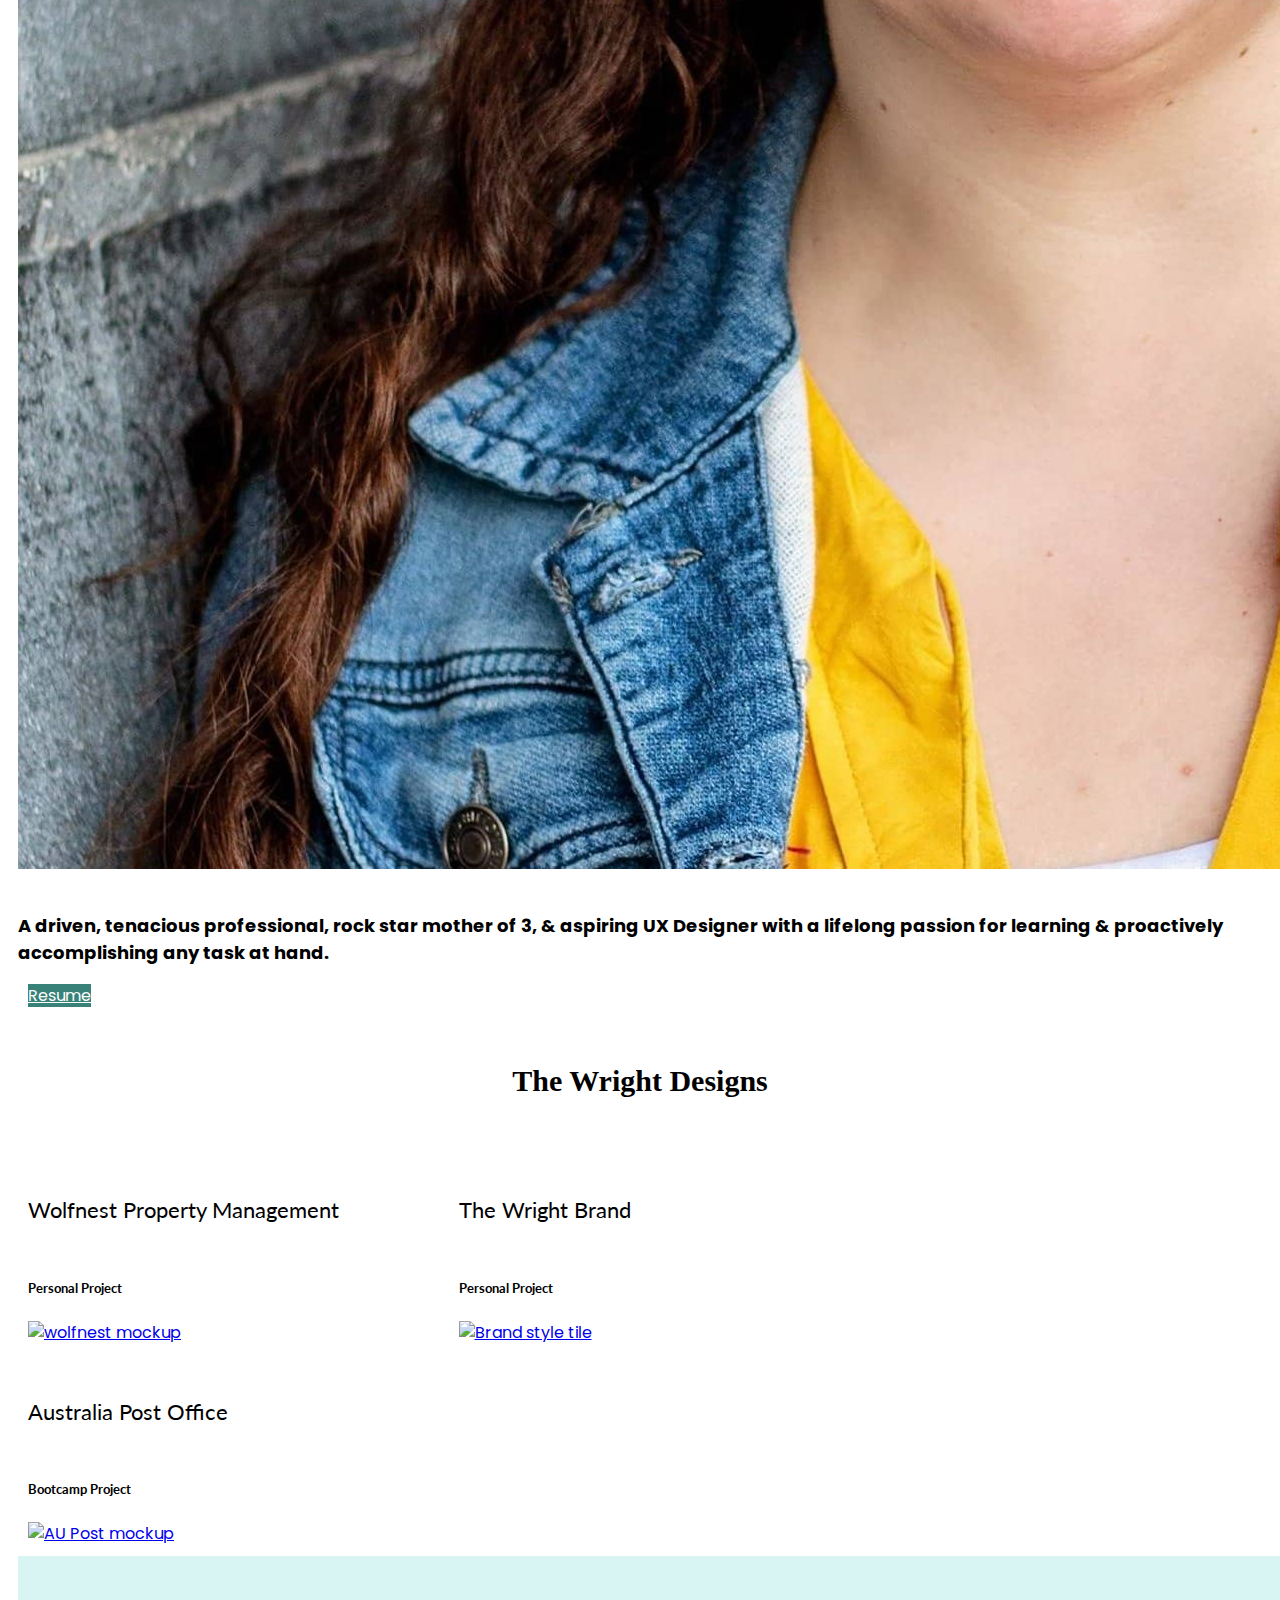
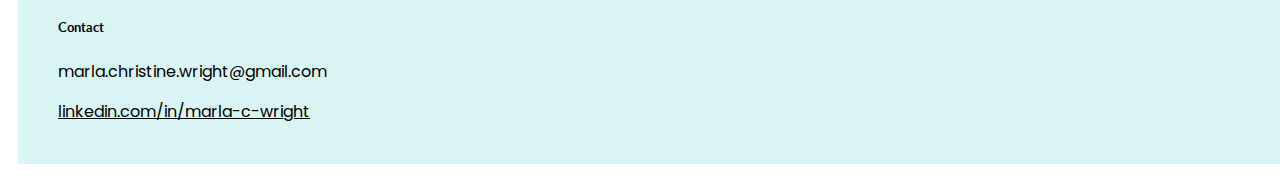
==== commit ff788a42: "Merge pull request #9 from mcwright711/dev" ====
--- a/index.html
+++ b/index.html
@@ -1,36 +1,65 @@
 <!DOCTYPE html>
 <html lang="en">
-<head>
-    <meta charset="UTF-8">
-    <meta http-equiv="X-UA-Compatible" content="IE=edge">
-    <meta name="viewport" content="width=device-width, initial-scale=1.0">
+  <head>
+    <meta charset="UTF-8" />
+    <meta http-equiv="X-UA-Compatible" content="IE=edge" />
+    <meta name="viewport" content="width=device-width, initial-scale=1.0" />
     <!--analytics microsoft clarity-->
 
-  <script src="typewriter.js"></script>
-    <link rel="stylesheet" href="https://cdn.jsdelivr.net/npm/bootstrap@4.6.2/dist/css/bootstrap.min.css" integrity="sha384-xOolHFLEh07PJGoPkLv1IbcEPTNtaed2xpHsD9ESMhqIYd0nLMwNLD69Npy4HI+N" crossorigin="anonymous">
-    <link rel="preconnect" href="https://fonts.googleapis.com">
-    <link rel="preconnect" href="https://fonts.gstatic.com" crossorigin>
-    <link href="https://fonts.googleapis.com/css2?family=Lato:ital,wght@0,100;0,300;0,400;0,700;0,900;1,100;1,300;1,400;1,700;1,900&family=Poppins:ital,wght@0,100;0,200;0,300;0,400;0,500;0,600;0,700;0,800;0,900;1,100;1,200;1,300;1,400;1,500;1,600;1,700;1,800;1,900&display=swap" rel="stylesheet">
+    <script src="typewriter.js"></script>
+    <link
+      rel="stylesheet"
+      href="https://cdn.jsdelivr.net/npm/bootstrap@4.6.2/dist/css/bootstrap.min.css"
+      integrity="sha384-xOolHFLEh07PJGoPkLv1IbcEPTNtaed2xpHsD9ESMhqIYd0nLMwNLD69Npy4HI+N"
+      crossorigin="anonymous"
+    />
+    <link rel="preconnect" href="https://fonts.googleapis.com" />
+    <link rel="preconnect" href="https://fonts.gstatic.com" crossorigin />
+    <link
+      href="https://fonts.googleapis.com/css2?family=Lato:ital,wght@0,100;0,300;0,400;0,700;0,900;1,100;1,300;1,400;1,700;1,900&family=Poppins:ital,wght@0,100;0,200;0,300;0,400;0,500;0,600;0,700;0,800;0,900;1,100;1,200;1,300;1,400;1,500;1,600;1,700;1,800;1,900&display=swap"
+      rel="stylesheet"
+    />
     <title>MCW UX/UI Portfolio homepage</title>
-    <link rel="stylesheet" href="./style.css">
-</head>
-<!--top navigation-->
-<body>
-  <nav class="navbar sticky-top navbar-expand-lg navbar-light bg-white" id="mainav">
-    <a class="navbar-brand img-fluid"><img src="./media/MW (2) 1.png"alt="Marla Wright">/<a>
-    <button class="navbar-toggler" type="button" data-toggle="collapse" data-target="#navbarTogglerDemo02" aria-controls="navbarTogglerDemo02" aria-expanded="false" aria-label="Toggle navigation">
-      <span class="navbar-toggler-icon"></span>
-    </button>
-    <div class="collapse navbar-collapse" id="navbarTogglerDemo02">
-      <ul class="navbar-nav ml-auto mt-2 mt-lg-0">
+    <link rel="stylesheet" href="./style.css" />
+  </head>
+  <!--top navigation-->
+  <body>
+    <nav
+      class="navbar sticky-top navbar-expand-lg navbar-light bg-white"
+      id="mainav"
+    >
+      <a class="navbar-brand img-fluid"
+        ><img src="./media/MW (2) 1.png" alt="Marla Wright"
+      /></a>
+      <button
+        class="navbar-toggler"
+        type="button"
+        data-toggle="collapse"
+        data-target="#navbarTogglerDemo02"
+        aria-controls="navbarTogglerDemo02"
+        aria-expanded="false"
+        aria-label="Toggle navigation"
+      >
+        <span class="navbar-toggler-icon"></span>
+      </button>
+      <div class="collapse navbar-collapse" id="navbarTogglerDemo02">
+        <ul class="navbar-nav ml-auto mt-2 mt-lg-0">
           <li class="nav-item active">
-            <a class="nav-link active" href="#">Home</a><span class="sr-only">(current)</span>
+            <a class="nav-link active" href="#">Home</a
+            ><span class="sr-only">(current)</span>
           </li>
           <li class="nav-item">
             <a class="nav-link" href="about.html">About</a>
           </li>
           <li class="nav-item dropdown">
-            <a class="nav-link dropdown-toggle" href="#"role="button" data-toggle="dropdown"aria-expanded="false">Wright Designs</a>
+            <a
+              class="nav-link dropdown-toggle"
+              href="#"
+              role="button"
+              data-toggle="dropdown"
+              aria-expanded="false"
+              >Wright Designs</a
+            >
             <div class="dropdown-menu">
               <a class="dropdown-item" href="./wolfnest.html">Wolfnest</a>
               <a class="dropdown-item" href="./Brand.html">The Wright Brand</a>
@@ -41,62 +70,111 @@
       </div>
     </nav>
     <!--Introduction-->
- <h1 class="display-3 mt-3">Hi! I'm Marla,</h1>
- <div class="typewriter-wrapper text-center">
-  <h2 class="typewriter" data-period="2000" data-type='[ "Visual Design", "User Experience", "Customer Service",  "Teaching & Education", "Business Administration"]'>
-    <span class="wrap"></span>
-    <span class="placeholder"></span>
-  </h2>
-</div>
-<!--responsive hero-->
-  <div class="row hero">
-    <div class="col-sm"></div>
-      <img src="./media/Marla-Wright-profile.jpg"  class="rounded-circle col-sm col-lg-3 mb-4" alt="Marla profile picture">
-    <div class="col-sm my-auto">
-      <h3 class="mb-1 align-items-center pt-2">A driven, tenacious professional, rock star mother of 3, & aspiring UX Designer with a lifelong passion for learning & proactively accomplishing any task at hand. </h3><div class="text-center"><a class="btn btn-sm" style="color: white;" href="./media/Marla Wright UX Designer Resume (4).pdf" role="button">Resume</a></div></div>
-    <div class="col"></div>
-  </div>  
-        <!--<div class="row row-cols-md-2">-->
-        <!--</div>-->
-        <!--homepage project styling-->
-        <div class="header">
-          The Wright Designs 
+    <h1 class="display-3 mt-3">Hi! I'm Marla,</h1>
+    <div class="typewriter-wrapper text-center">
+      <h2
+        class="typewriter"
+        data-period="2000"
+        data-type='[ "Visual Design", "User Experience", "Customer Service",  "Teaching & Education", "Business Administration"]'
+      >
+        <span class="wrap"></span>
+        <span class="placeholder"></span>
+      </h2>
+    </div>
+    <!--responsive hero-->
+    <div class="row hero">
+      <div class="col-sm"></div>
+      <img
+        src="./media/Marla-Wright-profile.jpg"
+        class="rounded-circle col-sm col-lg-3 mb-4"
+        alt="Marla profile picture"
+      />
+      <div class="col-sm my-auto">
+        <h3 class="mb-1 align-items-center pt-2">
+          A driven, tenacious professional, rock star mother of 3, & aspiring UX
+          Designer with a lifelong passion for learning & proactively
+          accomplishing any task at hand.
+        </h3>
+        <div class="text-center">
+          <a
+            class="btn btn-sm"
+            style="color: white"
+            href="./media/Marla Wright UX Designer Resume (4).pdf"
+            role="button"
+            >Resume</a
+          >
         </div>
-            <div class="row home px-4">
-                    <div class="column home side">
-                      <div class="project-name">
-                        <h4 class="project-title">Wolfnest Property Management</h4>
-                        <h5>Personal Project</h5></div>
-                       <a href="wolfnest.html" target="_blank"> <img src="./media/Wolfnest mobile mocku2p.jpg" alt="wolfnest mockup" class="project-thumbnail small shadow"></a>
-                      </div>     
-           <div class="column home middle">
-            <div class="project-name">
-              <h4 class="project-title">The Wright Brand</h4>
-              <h5>Personal Project</h5>
-              <a href="Brand.html"target="_blank"><img src="./media/The Wright Designs Moodboard.jpg" alt="Brand style tile" class="project-thumbnail small shadow"></a>
-              </div>
-              </div>
-                <div class="column home side">
-                  <div class="project-name">
-                    <h4 class="project-title">Australia Post Office</h4>
-                  <h5>Bootcamp Project</h5></div>
-              <a href="project1.html"target="_blank"><img src="./media/Auimproved mockup.jpg" alt="AU Post mockup" class="project-thumbnail small shadow"></a>
-                  </div>
-                  </div>    
-        <footer>
-          <div class="d-flex justify-content-center">
-            <div class="row row-cols-1">
-            <div class="col-md-auto">
-              <h5 class="text-center">Contact</h5>
-              <p>marla.christine.wright@gmail.com</p>
-              <a href="https://www.linkedin.com/in/marla-c-wright" style="color: black">linkedin.com/in/marla-c-wright</a>
-            </div>
-            </div>
+      </div>
+      <div class="col"></div>
+    </div>
+    <!--<div class="row row-cols-md-2">-->
+    <!--</div>-->
+    <!--homepage project styling-->
+    <div class="header">The Wright Designs</div>
+    <div class="row home px-4">
+      <div class="column home side">
+        <div class="project-name">
+          <h4 class="project-title">Wolfnest Property Management</h4>
+          <h5>Personal Project</h5>
+        </div>
+        <a href="wolfnest.html" target="_blank">
+          <img
+            src="./media/Wolfnest mobile mocku2p.jpg"
+            alt="wolfnest mockup"
+            class="project-thumbnail small shadow"
+        /></a>
+      </div>
+      <div class="column home middle">
+        <div class="project-name">
+          <h4 class="project-title">The Wright Brand</h4>
+          <h5>Personal Project</h5>
+          <a href="Brand.html" target="_blank"
+            ><img
+              src="./media/The Wright Designs Moodboard.jpg"
+              alt="Brand style tile"
+              class="project-thumbnail small shadow"
+          /></a>
+        </div>
+      </div>
+      <div class="column home side">
+        <div class="project-name">
+          <h4 class="project-title">Australia Post Office</h4>
+          <h5>Bootcamp Project</h5>
+        </div>
+        <a href="project1.html" target="_blank"
+          ><img
+            src="./media/Auimproved mockup.jpg"
+            alt="AU Post mockup"
+            class="project-thumbnail small shadow"
+        /></a>
+      </div>
+    </div>
+    <footer>
+      <div class="d-flex justify-content-center">
+        <div class="row row-cols-1">
+          <div class="col-md-auto">
+            <h5 class="text-center">Contact</h5>
+            <p>marla.christine.wright@gmail.com</p>
+            <a
+              href="https://www.linkedin.com/in/marla-c-wright"
+              style="color: black"
+              >linkedin.com/in/marla-c-wright</a
+            >
           </div>
-        </footer>
-        <!--jquery-->
-        <script src="https://code.jquery.com/jquery-3.7.0.slim.min.js" integrity="sha256-tG5mcZUtJsZvyKAxYLVXrmjKBVLd6VpVccqz/r4ypFE=" crossorigin="anonymous"></script>
-        <script src="https://cdn.jsdelivr.net/npm/bootstrap@4.6.2/dist/js/bootstrap.bundle.min.js" integrity="sha384-Fy6S3B9q64WdZWQUiU+q4/2Lc9npb8tCaSX9FK7E8HnRr0Jz8D6OP9dO5Vg3Q9ct" crossorigin="anonymous"></script>
-        <script src="./project1.js"></script>
-</body>
-</html>+        </div>
+      </div>
+    </footer>
+    <!--jquery-->
+    <script
+      src="https://code.jquery.com/jquery-3.7.0.slim.min.js"
+      integrity="sha256-tG5mcZUtJsZvyKAxYLVXrmjKBVLd6VpVccqz/r4ypFE="
+      crossorigin="anonymous"
+    ></script>
+    <script
+      src="https://cdn.jsdelivr.net/npm/bootstrap@4.6.2/dist/js/bootstrap.bundle.min.js"
+      integrity="sha384-Fy6S3B9q64WdZWQUiU+q4/2Lc9npb8tCaSX9FK7E8HnRr0Jz8D6OP9dO5Vg3Q9ct"
+      crossorigin="anonymous"
+    ></script>
+    <script src="./project1.js"></script>
+  </body>
+</html>
--- a/style.css
+++ b/style.css
@@ -7,46 +7,44 @@
     font-weight: bold;
     /*border-width: 2px;
   }*/
-  /*Main nav styling*/
-.nav-link  {
-    font-weight: bold; 
-    text-transform: uppercase;
-    text-decoration: none;
-    /*padding: 20px 0px;*/
-    margin: 0px 20px;
-    display: inline-block;
-    position: relative;
-    opacity: 0.75;
-  }
- 
-  .nav-item {
-    position: relative;
-    text-decoration: none;
-   /* color: #a0a0a0;*/
-  
+/*Main nav styling*/
+.nav-link {
+  font-weight: bold;
+  text-transform: uppercase;
+  text-decoration: none;
+  /*padding: 20px 0px;*/
+  margin: 0px 20px;
+  display: inline-block;
+  position: relative;
+  opacity: 0.75;
+}
+
+.nav-item {
+  position: relative;
+  text-decoration: none;
+  /* color: #a0a0a0;*/
 }
 /*nav underline hover effect*/
-.nav-item:after{
-    content: "";
-    position: absolute;
-    background-color: #398279;
-    height: 3px;
-    width: 0;
-    left: 0;
-    bottom: -10px;
-    transition: 0.3s;
-}
-.nav-item:hover{
-    color: #ffffff;
-}
-.nav-item:hover:after{
-    width: 100%;
+.nav-item:after {
+  content: "";
+  position: absolute;
+  background-color: #398279;
+  height: 3px;
+  width: 0;
+  left: 0;
+  bottom: -10px;
+  transition: 0.3s;
+}
+.nav-item:hover {
+  color: #ffffff;
+}
+.nav-item:hover:after {
+  width: 100%;
 }
 .nav-item:hover:not(.active):not(.no-hover):after,
 .nav-link:hover:not(.active):not(.no-hover):after {
   /* CSS rules for green underline on hover */
   border-bottom: 2px #398279;
-
 }
 .nav-item.active:after,
 .nav-link.active:after {
@@ -54,7 +52,7 @@
   border-bottom: none;
   font-weight: bold;
   opacity: 0;
-   /* Remove the underline */
+  /* Remove the underline */
   /* Add any additional styles for the active state */
 }
 
@@ -64,42 +62,40 @@
   border-bottom: none;
 }
 /*currrent page highlight*/
-.nav-item.active .nav-link.active  {
-  color: #398279; 
+.nav-item.active .nav-link.active {
+  color: #398279;
 }
 .navbar-nav .nav-link:not(.active),
-.navbar-nav .nav-item:not(.active){
-    color: black;
-  }
-  /*Z-index value ensures top nav will stay above scrollspy nav*/
-  #mainav {
-    z-index: 9999;
-  }
-  .row.hero {
-    margin-top: 20px;
-  }
-
-  .header {
-    margin-top: 50px;
-    margin-bottom: 50px;
-    font-weight: bolder;
-  }
+.navbar-nav .nav-item:not(.active) {
+  color: black;
+}
+/*Z-index value ensures top nav will stay above scrollspy nav*/
+#mainav {
+  z-index: 9999;
+}
+.row.hero {
+  margin-top: 20px;
+}
+
+.header {
+  margin-top: 50px;
+  margin-bottom: 50px;
+  font-weight: bolder;
+}
 
 #list-example {
   list-style: none;
 }
 .scrollspy-example {
-  height:auto;
+  height: auto;
   overflow-y: scroll;
 }
 /*Typewriter effect styling Home*/
-.typewriter{
+.typewriter {
   white-space: nowrap;
   overflow: hidden;
   position: relative;
-  animation: 
-    typing 4.5s,
-    blink-caret .75s step-end infinite;
+  animation: typing 4.5s, blink-caret 0.75s step-end infinite;
 }
 
 .typewriter.placeholder {
@@ -152,54 +148,59 @@
     color: white;
   }
 }
-@media screen and (min-width:992px ){
+@media screen and (min-width: 992px) {
   .headshot {
-   width: 25%;
+    width: 25%;
   }
 }
 /*Hero styling for all projects*/
 .hero {
   object-fit: cover;
- }
+}
 body {
   /*font-family: 'Raleway', sans-serif;*/
   padding: 10px;
   line-height: 1.5;
-	max-width: 100%;
+  max-width: 100%;
 }
 
 .intro {
-    margin-top: 1em;
-    padding: 10px; 
-    margin-bottom: 3em;
-    background-color: #A29FA4 ;
-}
-h1, h2, h4, h5 {
-  font-family: 'Lato', sans-serif;
-}
- /*Styling for all h2*/
- h2 {
+  margin-top: 1em;
+  padding: 10px;
+  margin-bottom: 3em;
+  background-color: #a29fa4;
+}
+h1,
+h2,
+h4,
+h5 {
+  font-family: "Lato", sans-serif;
+}
+/*Styling for all h2*/
+h2 {
   text-align: center;
   margin-bottom: 1em;
 }
-p, a, h3 {
-  font-family: 'Poppins', sans-serif;
+p,
+a,
+h3 {
+  font-family: "Poppins", sans-serif;
 }
 /*All pages*/
-h1{
-    text-align: center;
-    margin-bottom:50px; 
-  }
-  h3 {
-    display: flex;
-    align-items: center;
-    font-size: large;
-    padding-top: 1em; 
-  }
+h1 {
+  text-align: center;
+  margin-bottom: 50px;
+}
+h3 {
+  display: flex;
+  align-items: center;
+  font-size: large;
+  padding-top: 1em;
+}
 .header {
   font-size: 30px;
   text-align: center;
-  /*margin-top: 20px;*/ 
+  /*margin-top: 20px;*/
 }
 /*.btn {
   /*background-color: white;
@@ -212,7 +213,7 @@
 }*/
 /*Resume button*/
 .btn {
-  background-color: #398279
+  background-color: #398279;
 }
 /*Accessible hover state button*/
 .btn:hover {
@@ -220,7 +221,7 @@
 }
 .btn-sm {
   margin: 10px;
- }
+}
 /*.project-wrapper {
   display: grid;
   grid-template-columns: 1fr 1fr 1fr;
@@ -228,11 +229,11 @@
   gap: 4em;
   max-width: 1000px;
   margin: auto;*/
- 
+
 /*Hero images*/
 .img-fluid {
-    align-items: center;
-    justify-content: center;
+  align-items: center;
+  justify-content: center;
 }
 /*Homepage*/
 .card-header {
@@ -271,7 +272,8 @@
   clear: both;
 }
 @media screen and (max-width: 600px) {
-  .column.home.side, .column.home.middle {
+  .column.home.side,
+  .column.home.middle {
     width: 100%;
   }
 }
@@ -288,21 +290,20 @@
   padding-bottom: 10px;*/
   color: black;
   margin: 0px;
-  width: 100%;}
-
- /* .container {
+  width: 100%;
+}
+
+/* .container {
     flex-direction: justify content;
   }*/
- 
-  /*responsive footer*/
- /* @media screen { (max-width: 40rem) {
+
+/*responsive footer*/
+/* @media screen { (max-width: 40rem) {
     div > * + * {
       margin-top: 2rem;
     }
   }
   }*/
-
-
 
 /*.lego {
   border-style: solid;
@@ -319,26 +320,26 @@
 }
 /*wolfnest timeline and homepage cards*/
 .project-thumbnail {
-	object-fit: contain;
-	width: 100%;
-	height: 50%;
-	transition: .2s ease;
-	transition-property: all;
-	transition-property: transform;
-  }
+  object-fit: contain;
+  width: 100%;
+  height: 50%;
+  transition: 0.2s ease;
+  transition-property: all;
+  transition-property: transform;
+}
 
 /*fade in effect*/
 .hideme {
-    opacity:0; 
+  opacity: 0;
 }
 .prototype {
   display: flex;
 }
- section {
+section {
   color: white;
   background-color: #333333;
   padding-left: 1em;
   position: relative;
-  height:auto;
+  height: auto;
   overflow-y: scroll;
-}+}
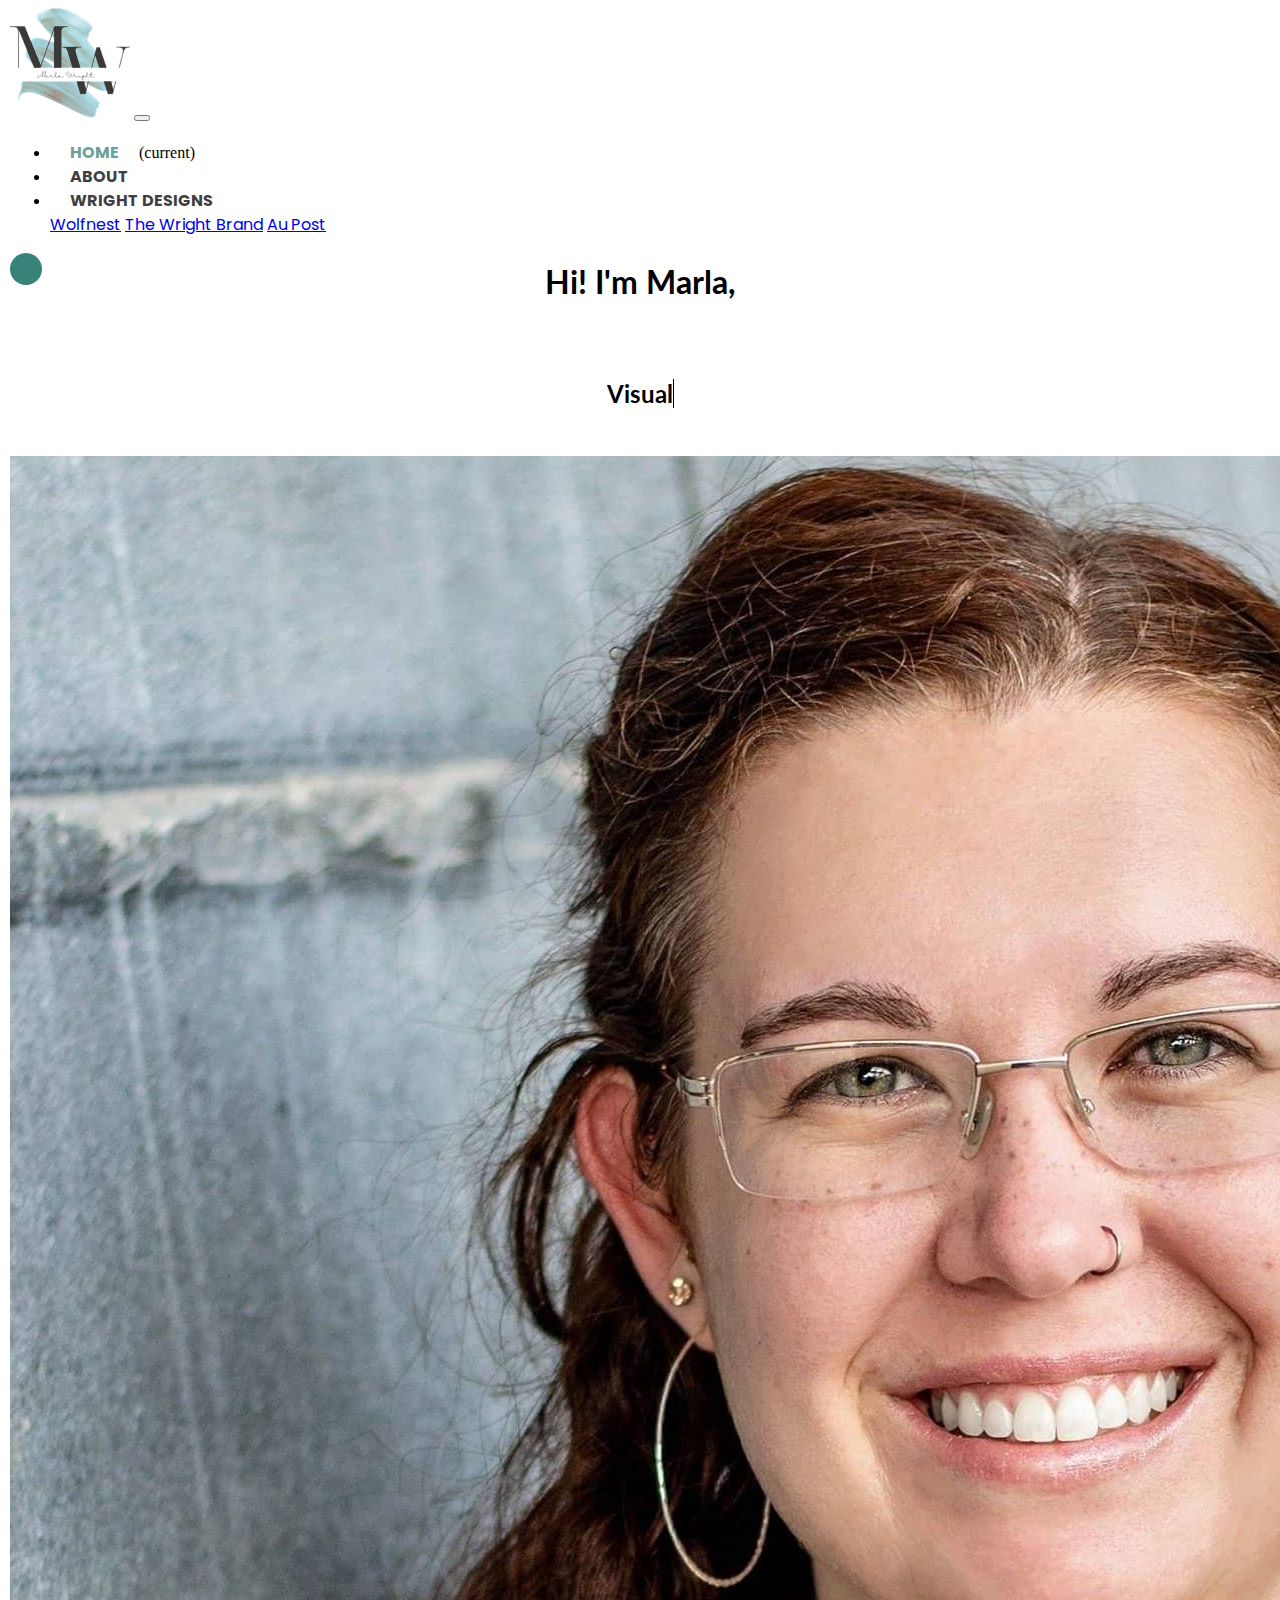
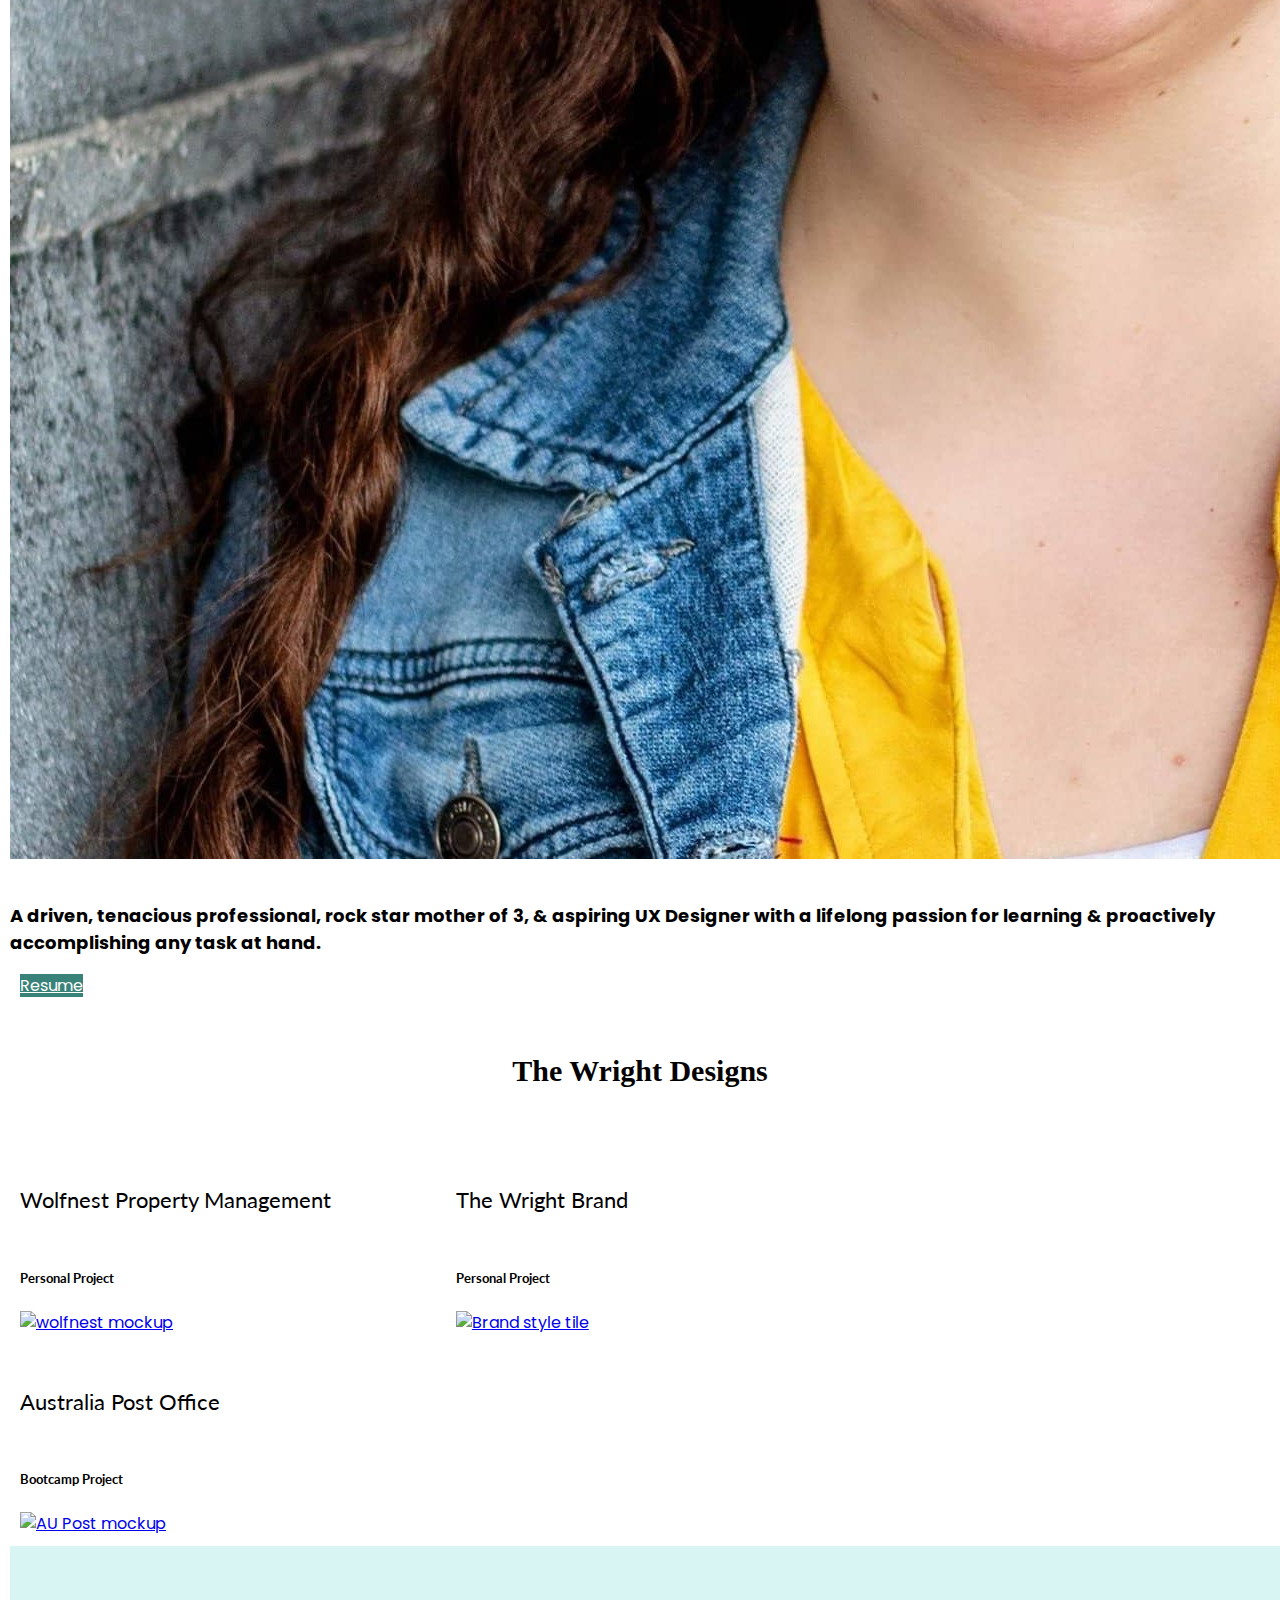
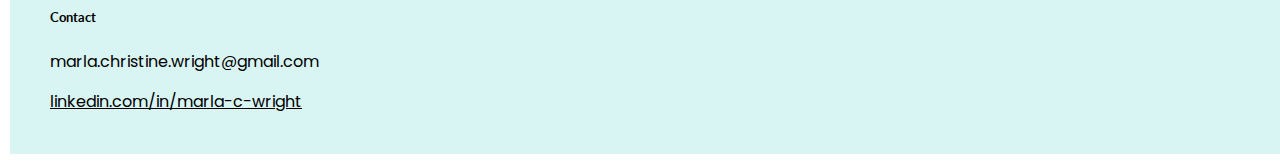
==== commit ebb97939: "cursor added to all pages" ====
--- a/index.html
+++ b/index.html
@@ -70,6 +70,7 @@
       </div>
     </nav>
     <!--Introduction-->
+    <div class="cursor"></div>
     <h1 class="display-3 mt-3">Hi! I'm Marla,</h1>
     <div class="typewriter-wrapper text-center">
       <h2
--- a/style.css
+++ b/style.css
@@ -1,3 +1,17 @@
+body {
+  /*font-family: 'Raleway', sans-serif;*/
+  /*padding: 10px;*/
+
+  /* Margin */
+  margin-left: 10px;
+  margin-right: 10px;
+  margin-bottom: 10px;
+
+  line-height: 1.5;
+  max-width: 100%;
+  position: relative; /* Needed for scrollspy */
+}
+
 .navbar-brand img-fluid {
   height: 100%;
   width: auto;
@@ -62,7 +76,7 @@
   border-bottom: none;
 }
 /*currrent page highlight*/
-.nav-item.active .nav-link.active {
+.nav-link.active {
   color: #398279;
 }
 .navbar-nav .nav-link:not(.active),
@@ -82,72 +96,68 @@
   margin-bottom: 50px;
   font-weight: bolder;
 }
-
+.cursor {
+  width: 2rem;
+  height: 2rem;
+  background: #398279;
+  border-radius: 50%;
+  position: absolute;
+  transform: translate (-50%, -50%);
+  pointer-events: none;
+  transition: all 0.3s ease;
+  transition-property: background-color, transform;
+  transform-origin: 100% 100%; 
+  z-index: -1;
+}
+.link-grow {
+  transform: scale (2);
+  background-color: #FFEBCD;
+  border: 1px #398279;
+  border: 1px solid black;
+}
 #list-example {
   list-style: none;
 }
+
 .scrollspy-example {
   height: auto;
   overflow-y: scroll;
 }
+
 /*Typewriter effect styling Home*/
 .typewriter {
   white-space: nowrap;
   overflow: hidden;
   position: relative;
-  animation: typing 4.5s, blink-caret 0.75s step-end infinite;
 }
 
 .typewriter.placeholder {
   display: inline-block;
   visibility: hidden;
 }
+
 .typewriter-wrapper {
   display: flex;
   justify-content: center;
   align-items: center;
 }
-span#blink {
-  color: white !important;
-  animation: blink 1s infinite;
-}
-
-@keyframes typing {
-  0% {
-    opacity: 0;
-    width: 0;
-  }
-  2% {
-    opacity: 1;
-  }
-  14% {
-    opacity: 1;
-    width: 12ch;
-  }
-  26% {
-    opacity: 1;
-    width: 0;
-  }
-  27% {
-    opacity: 0;
-  }
-}
-
-.blinking-cursor {
-  position: relative;
-  -ms-animation: 1s blink step-end infinite;
-  animation: 1s blink step-end infinite;
-}
-
-@keyframes blink {
+
+.typewriter > .wrap {
+  border-right: 0.08em solid;
+  -ms-animation: 1s blinking-cursor step-end infinite;
+  animation: 1s blinking-cursor step-end infinite;
+}
+
+@keyframes blinking-cursor {
   from,
   to {
-    color: transparent;
+    border-right-color: inherit;
   }
   50% {
-    color: white;
-  }
-}
+    border-right-color: transparent;
+  }
+}
+
 @media screen and (min-width: 992px) {
   .headshot {
     width: 25%;
@@ -156,12 +166,6 @@
 /*Hero styling for all projects*/
 .hero {
   object-fit: cover;
-}
-body {
-  /*font-family: 'Raleway', sans-serif;*/
-  padding: 10px;
-  line-height: 1.5;
-  max-width: 100%;
 }
 
 .intro {
@@ -332,14 +336,61 @@
 .hideme {
   opacity: 0;
 }
+
+/*
 .prototype {
   display: flex;
 }
+*/
+
 section {
   color: white;
   background-color: #333333;
-  padding-left: 1em;
   position: relative;
   height: auto;
   overflow-y: scroll;
-}
+  padding: 1em;
+}
+/*styling for Branding page. 
+grid layout with right aside*/
+@supports not (display:grid) {
+  #branding-page {
+    max-width: 50em;
+    margin: 0 auto;
+  }
+}
+
+@media screen and (min-width: 600px) {
+  @supports (display: grid){
+    #branding-page {
+      display: grid;
+      grid-template-columns: 1fr repeat (6, minmax(auto, 10em)) 1fr;
+      grid-template-rows: minmax(1em, auto) 1fr auto minmax(1em, auto);
+    }
+    .main-content, .sidebar, .twin, .twin2 {
+      margin: 1em;
+      padding: 2em;
+    }
+    .main-content {
+      grid-column: 2/6; 
+  }
+  .sidebar {
+    grid-column: 8/8; 
+    grid-row: 1/2;
+    background-color: #d8f4f3; 
+
+  }
+  .twin {
+    grid-column: 1/5;
+    grid-row: 3/4;
+  }
+  .twin2 {
+    grid-column: 6/8; 
+    grid-row: 3/4;
+    text-wrap: wrap;
+  }
+  }
+}
+.bottomaside {
+  margin-top: 3em;
+}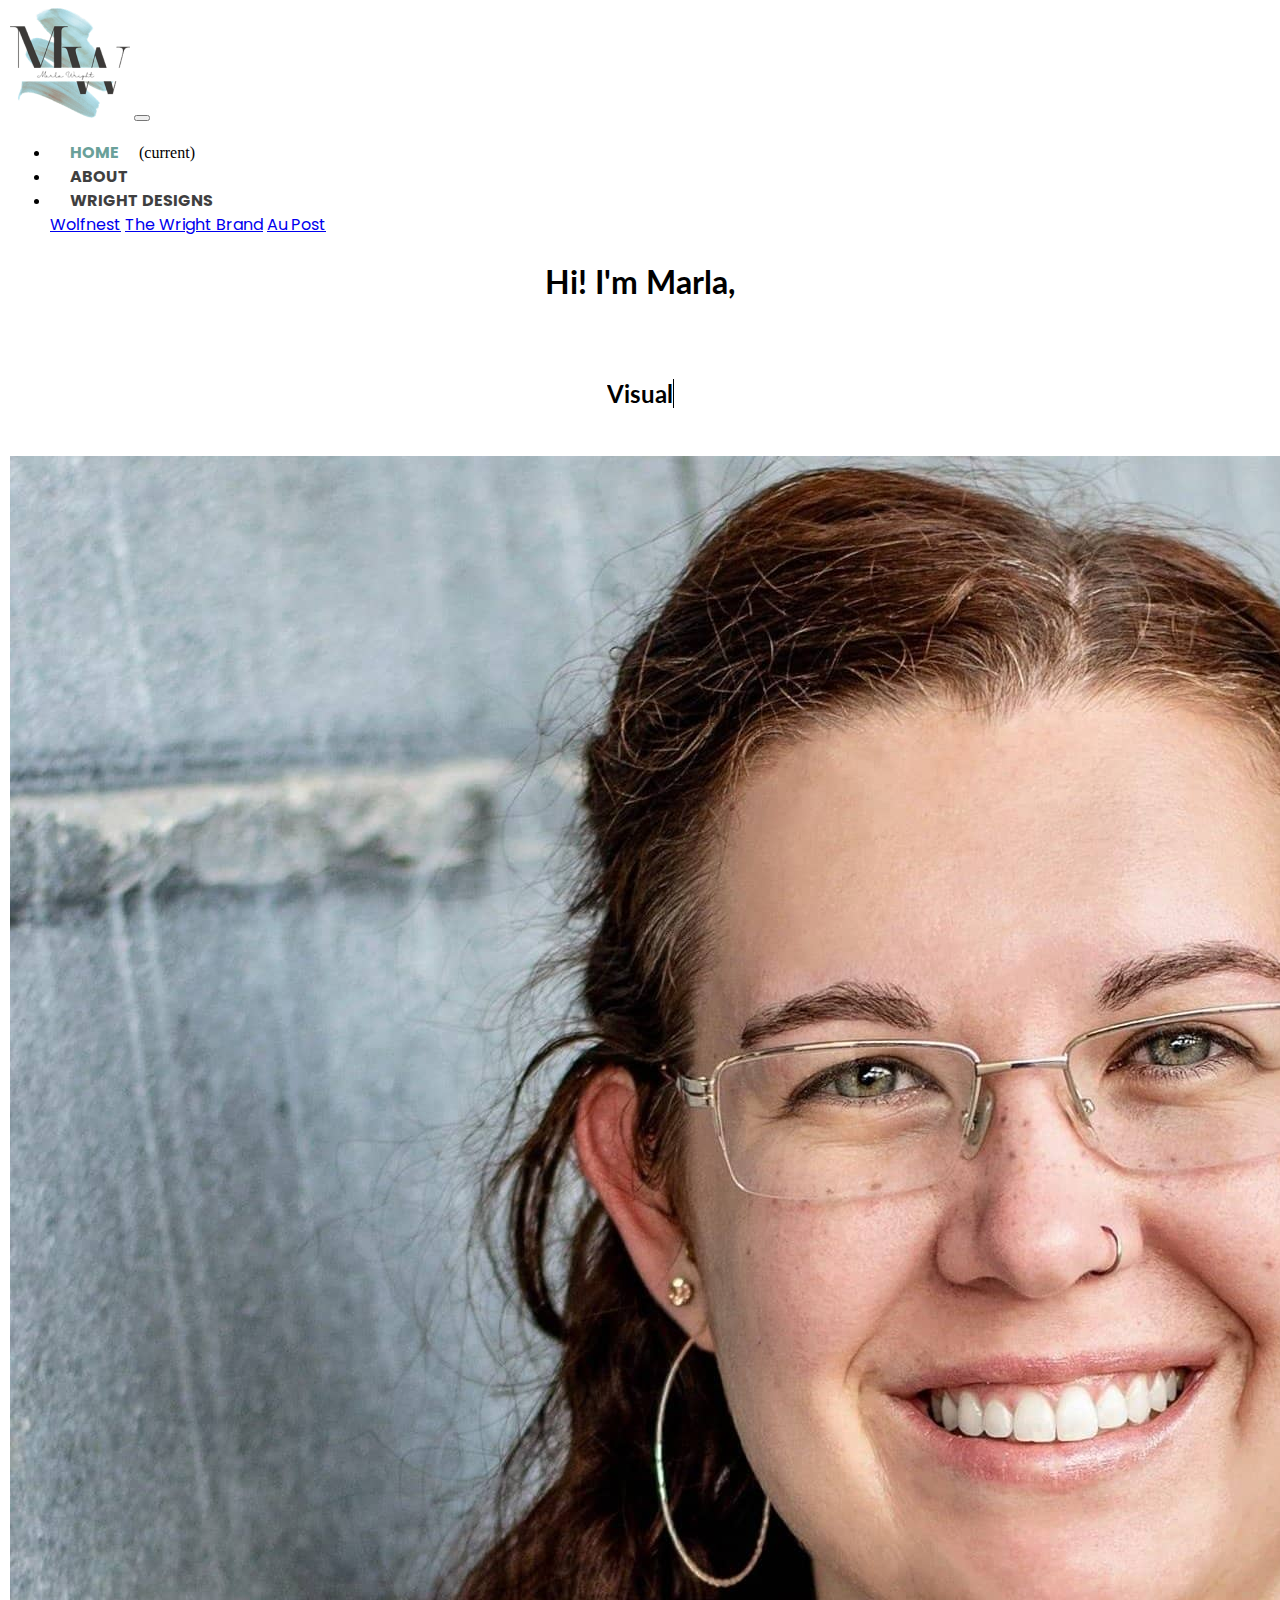
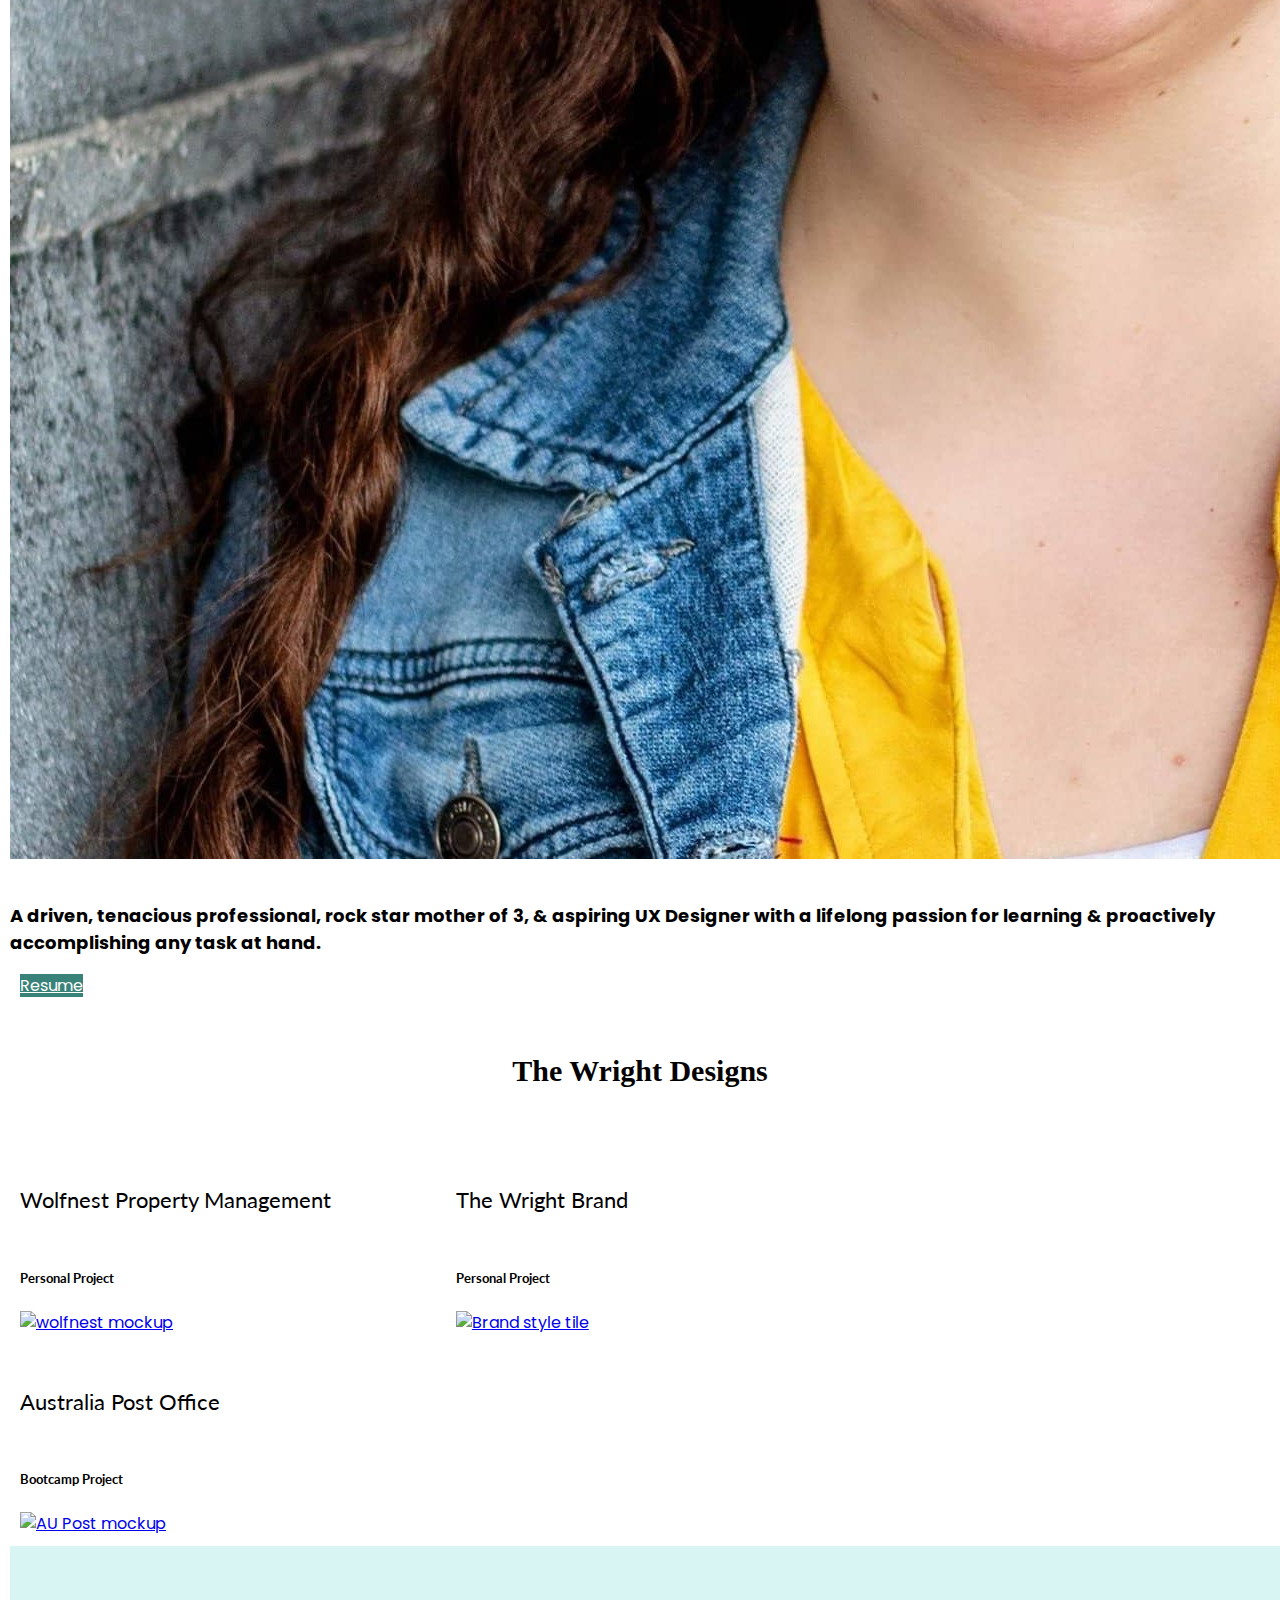
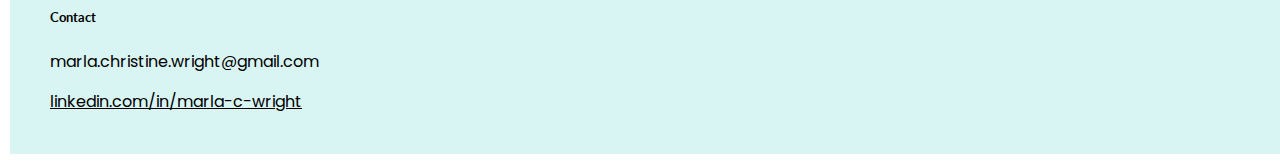
==== commit c8266d2d: "Merge branch 'main' of https://github.com/mcwright711/Portfolio1.1" ====
--- a/index.html
+++ b/index.html
@@ -70,7 +70,7 @@
       </div>
     </nav>
     <!--Introduction-->
-    <div class="cursor"></div>
+    <!--div class="cursor"></div-->
     <h1 class="display-3 mt-3">Hi! I'm Marla,</h1>
     <div class="typewriter-wrapper text-center">
       <h2
@@ -118,7 +118,7 @@
           <h4 class="project-title">Wolfnest Property Management</h4>
           <h5>Personal Project</h5>
         </div>
-        <a href="wolfnest.html" target="_blank">
+        <a href="wolfnest.html" target="_self">
           <img
             src="./media/Wolfnest mobile mocku2p.jpg"
             alt="wolfnest mockup"
@@ -129,20 +129,20 @@
         <div class="project-name">
           <h4 class="project-title">The Wright Brand</h4>
           <h5>Personal Project</h5>
-          <a href="Brand.html" target="_blank"
-            ><img
-              src="./media/The Wright Designs Moodboard.jpg"
-              alt="Brand style tile"
-              class="project-thumbnail small shadow"
-          /></a>
         </div>
+        <a href="Brand.html" target="_self"
+          ><img
+            src="./media/The Wright Designs Moodboard.jpg"
+            alt="Brand style tile"
+            class="project-thumbnail small shadow"
+        /></a>
       </div>
       <div class="column home side">
         <div class="project-name">
           <h4 class="project-title">Australia Post Office</h4>
           <h5>Bootcamp Project</h5>
         </div>
-        <a href="project1.html" target="_blank"
+        <a href="project1.html" target="_self"
           ><img
             src="./media/Auimproved mockup.jpg"
             alt="AU Post mockup"
--- a/style.css
+++ b/style.css
@@ -32,7 +32,9 @@
   position: relative;
   opacity: 0.75;
 }
-
+.nav-link li {
+  padding: 1rem;
+}
 .nav-item {
   position: relative;
   text-decoration: none;
@@ -96,25 +98,29 @@
   margin-bottom: 50px;
   font-weight: bolder;
 }
-.cursor {
-  width: 2rem;
-  height: 2rem;
+/*.cursor {
+  width: 3rem;
+  height: 3rem;
   background: #398279;
   border-radius: 50%;
   position: absolute;
   transform: translate (-50%, -50%);
   pointer-events: none;
   transition: all 0.3s ease;
-  transition-property: background-color, transform;
+  transition-property: background-color,border,transform;
   transform-origin: 100% 100%; 
   z-index: -1;
 }
 .link-grow {
   transform: scale (2);
-  background-color: #FFEBCD;
-  border: 1px #398279;
-  border: 1px solid black;
-}
+  background-color: #faf9f6;
+  border: 1.5px solid #398279;
+  border-radius: 50%;
+}
+/*add this css when cursor animation is working*/
+/* body {
+  cursor: none;
+}*/
 #list-example {
   list-style: none;
 }
@@ -353,7 +359,7 @@
 }
 /*styling for Branding page. 
 grid layout with right aside*/
-@supports not (display:grid) {
+@supports not (display: grid) {
   #branding-page {
     max-width: 50em;
     margin: 0 auto;
@@ -361,36 +367,38 @@
 }
 
 @media screen and (min-width: 600px) {
-  @supports (display: grid){
+  @supports (display: grid) {
     #branding-page {
       display: grid;
       grid-template-columns: 1fr repeat (6, minmax(auto, 10em)) 1fr;
       grid-template-rows: minmax(1em, auto) 1fr auto minmax(1em, auto);
     }
-    .main-content, .sidebar, .twin, .twin2 {
+    .main-content,
+    .sidebar,
+    .twin,
+    .twin2 {
       margin: 1em;
       padding: 2em;
     }
     .main-content {
-      grid-column: 2/6; 
-  }
-  .sidebar {
-    grid-column: 8/8; 
-    grid-row: 1/2;
-    background-color: #d8f4f3; 
-
-  }
-  .twin {
-    grid-column: 1/5;
-    grid-row: 3/4;
-  }
-  .twin2 {
-    grid-column: 6/8; 
-    grid-row: 3/4;
-    text-wrap: wrap;
-  }
+      grid-column: 2/6;
+    }
+    .sidebar {
+      grid-column: 8/8;
+      grid-row: 1/2;
+      background-color: #d8f4f3;
+    }
+    .twin {
+      grid-column: 1/5;
+      grid-row: 3/4;
+    }
+    .twin2 {
+      grid-column: 6/8;
+      grid-row: 3/4;
+      text-wrap: wrap;
+    }
   }
 }
 .bottomaside {
   margin-top: 3em;
-}+}
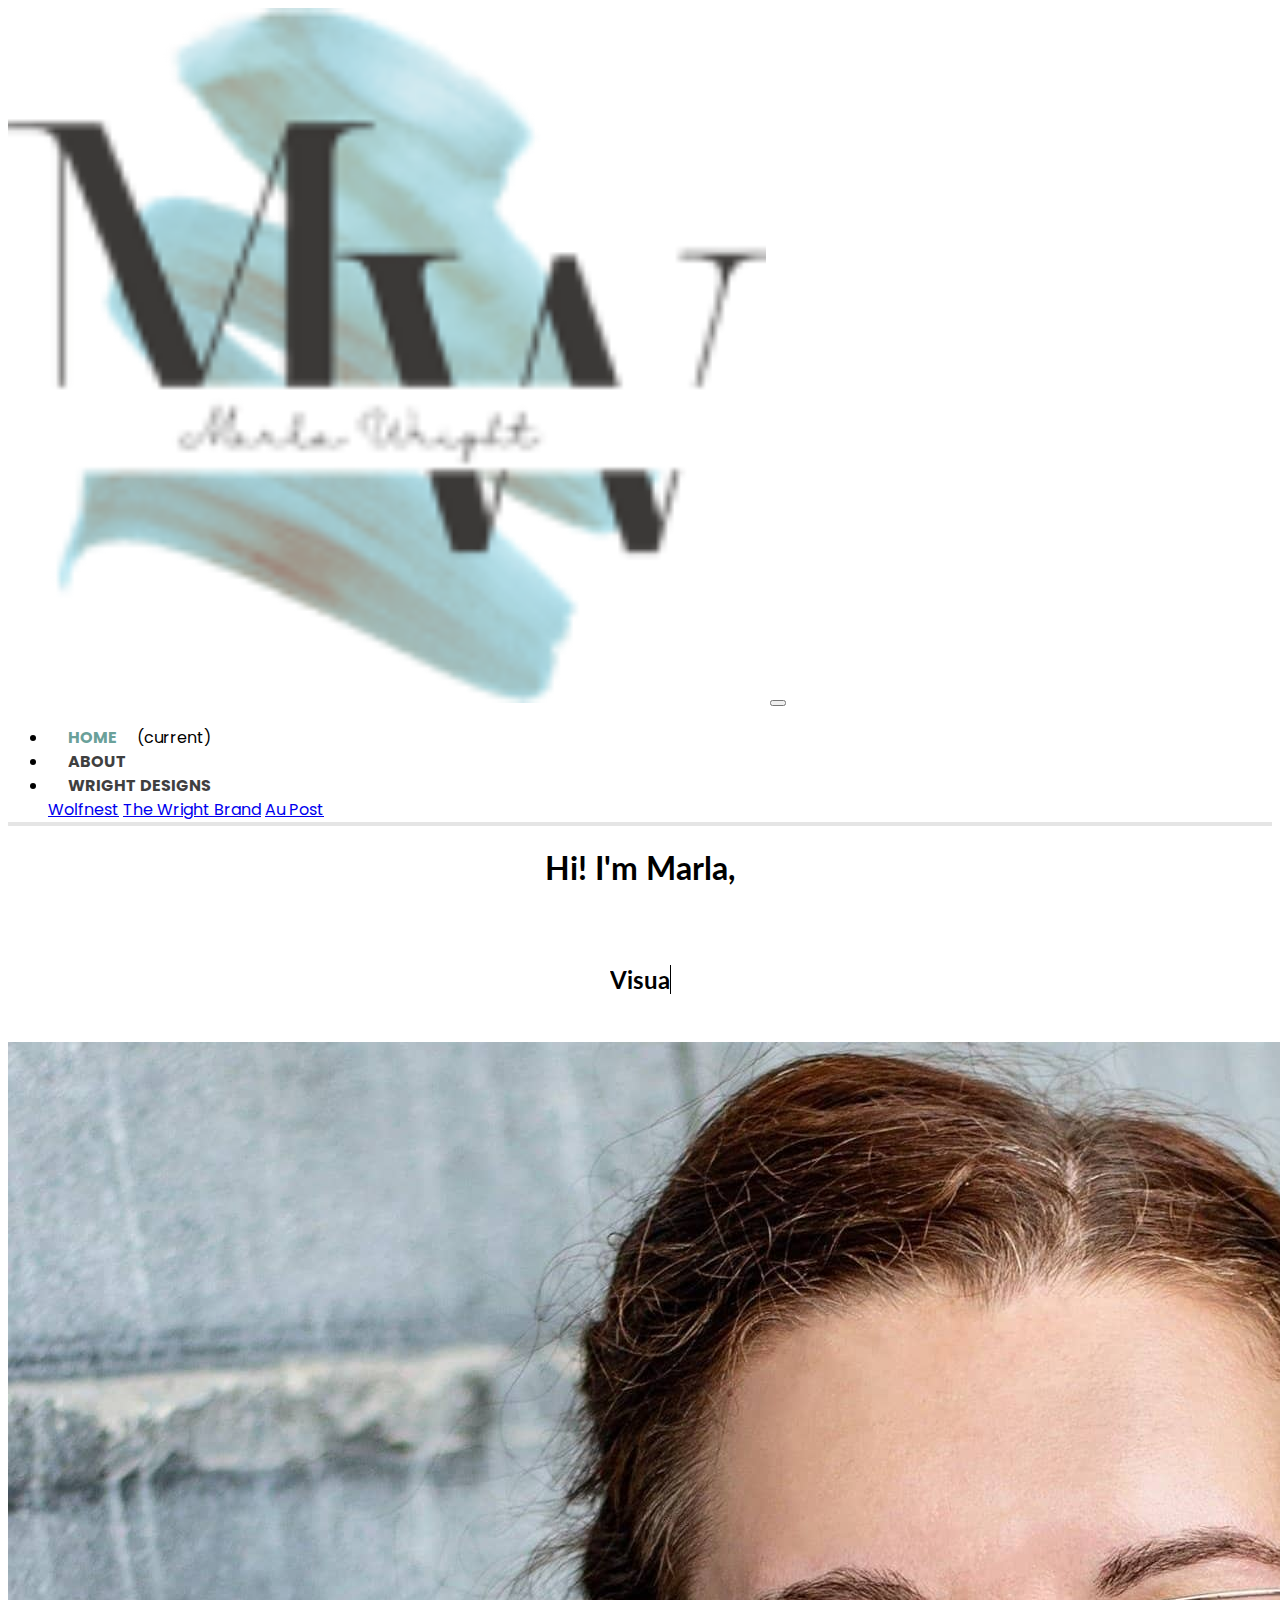
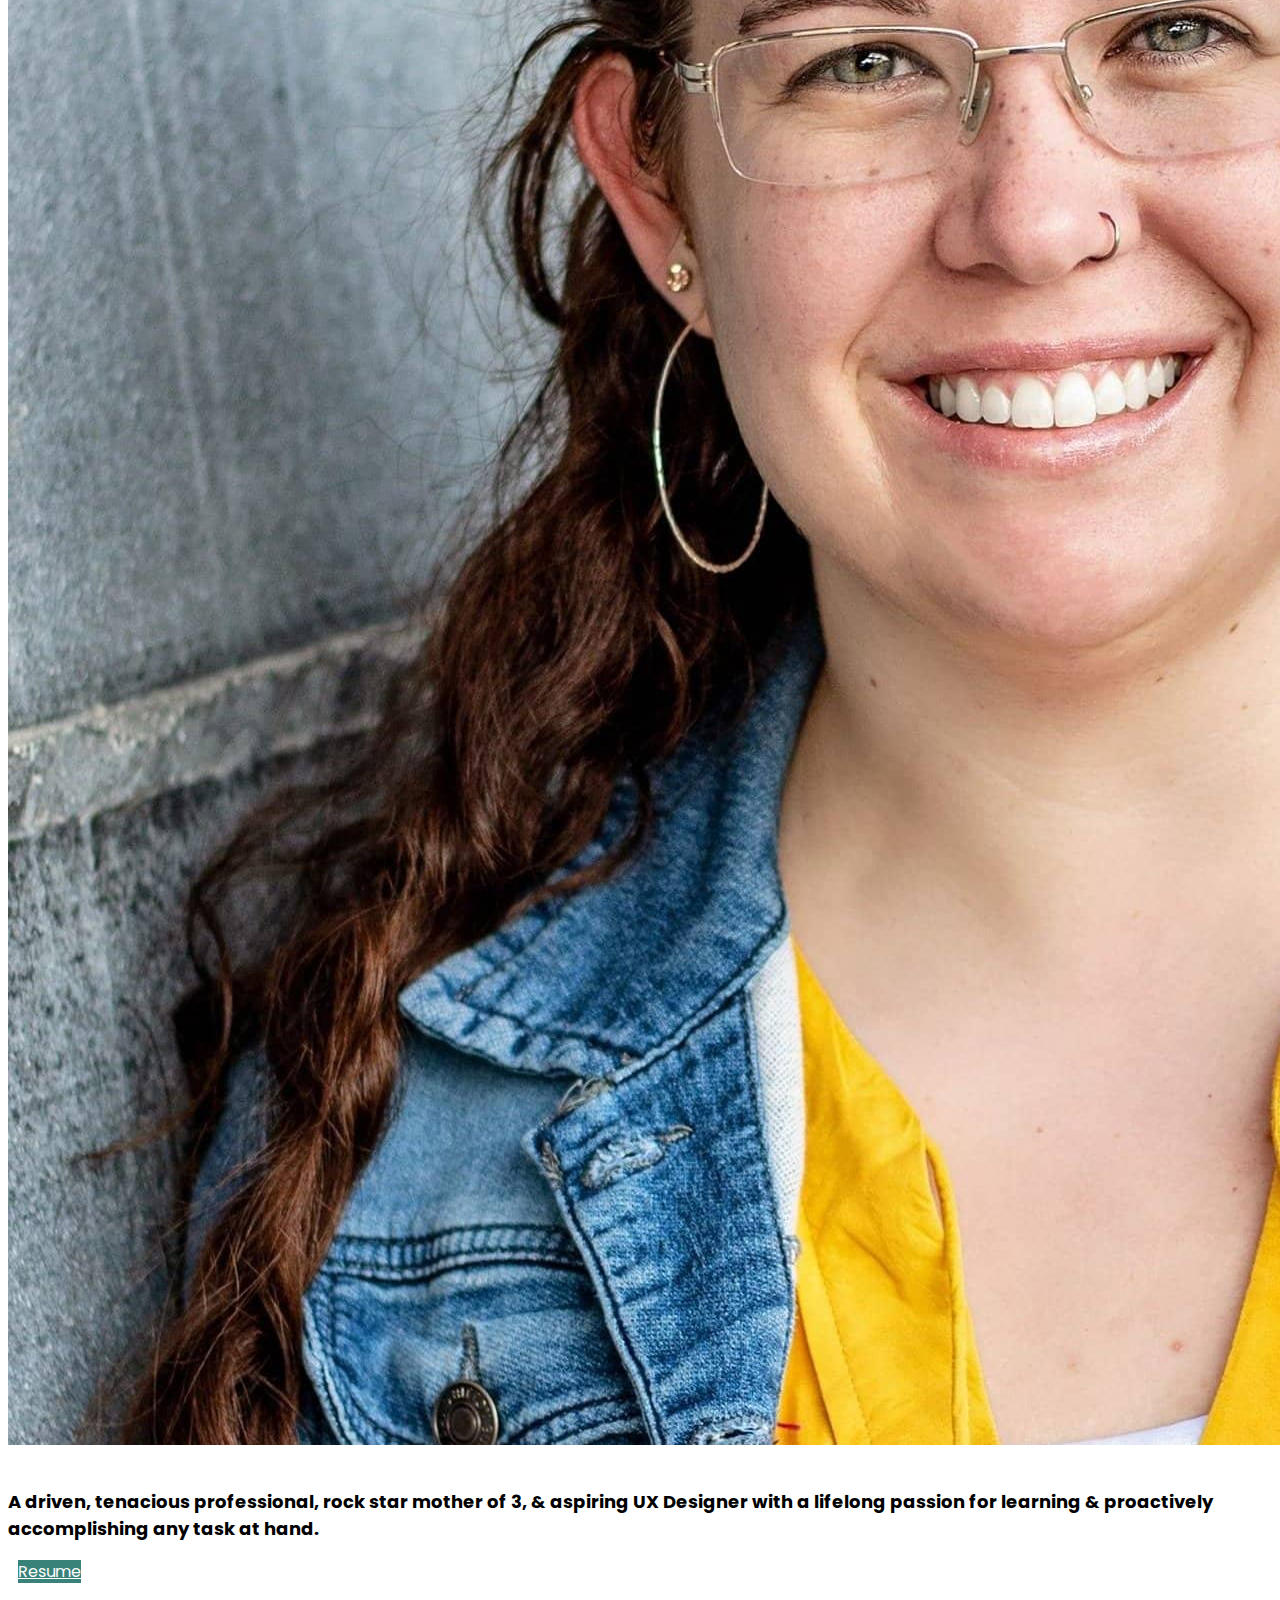
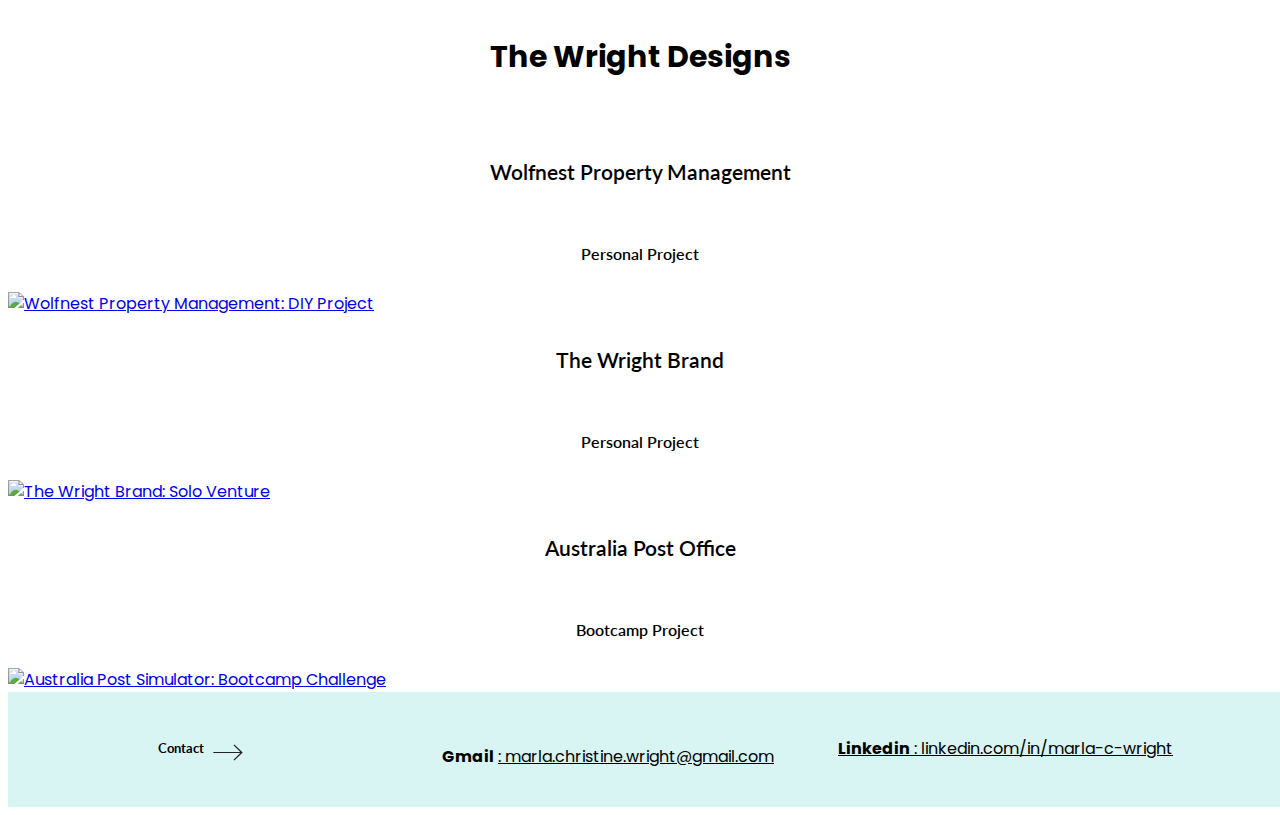
==== commit 89c7e7ae: "design changes" ====
--- a/index.html
+++ b/index.html
@@ -1,181 +1,145 @@
 <!DOCTYPE html>
 <html lang="en">
-  <head>
-    <meta charset="UTF-8" />
-    <meta http-equiv="X-UA-Compatible" content="IE=edge" />
-    <meta name="viewport" content="width=device-width, initial-scale=1.0" />
-    <!--analytics microsoft clarity-->
 
-    <script src="typewriter.js"></script>
-    <link
-      rel="stylesheet"
-      href="https://cdn.jsdelivr.net/npm/bootstrap@4.6.2/dist/css/bootstrap.min.css"
-      integrity="sha384-xOolHFLEh07PJGoPkLv1IbcEPTNtaed2xpHsD9ESMhqIYd0nLMwNLD69Npy4HI+N"
-      crossorigin="anonymous"
-    />
-    <link rel="preconnect" href="https://fonts.googleapis.com" />
-    <link rel="preconnect" href="https://fonts.gstatic.com" crossorigin />
-    <link
-      href="https://fonts.googleapis.com/css2?family=Lato:ital,wght@0,100;0,300;0,400;0,700;0,900;1,100;1,300;1,400;1,700;1,900&family=Poppins:ital,wght@0,100;0,200;0,300;0,400;0,500;0,600;0,700;0,800;0,900;1,100;1,200;1,300;1,400;1,500;1,600;1,700;1,800;1,900&display=swap"
-      rel="stylesheet"
-    />
-    <title>MCW UX/UI Portfolio homepage</title>
-    <link rel="stylesheet" href="./style.css" />
-  </head>
-  <!--top navigation-->
-  <body>
-    <nav
-      class="navbar sticky-top navbar-expand-lg navbar-light bg-white"
-      id="mainav"
-    >
-      <a class="navbar-brand img-fluid"
-        ><img src="./media/MW (2) 1.png" alt="Marla Wright"
-      /></a>
-      <button
-        class="navbar-toggler"
-        type="button"
-        data-toggle="collapse"
-        data-target="#navbarTogglerDemo02"
-        aria-controls="navbarTogglerDemo02"
-        aria-expanded="false"
-        aria-label="Toggle navigation"
-      >
-        <span class="navbar-toggler-icon"></span>
-      </button>
-      <div class="collapse navbar-collapse" id="navbarTogglerDemo02">
-        <ul class="navbar-nav ml-auto mt-2 mt-lg-0">
-          <li class="nav-item active">
-            <a class="nav-link active" href="#">Home</a
-            ><span class="sr-only">(current)</span>
-          </li>
-          <li class="nav-item">
-            <a class="nav-link" href="about.html">About</a>
-          </li>
-          <li class="nav-item dropdown">
-            <a
-              class="nav-link dropdown-toggle"
-              href="#"
-              role="button"
-              data-toggle="dropdown"
-              aria-expanded="false"
-              >Wright Designs</a
-            >
-            <div class="dropdown-menu">
-              <a class="dropdown-item" href="./wolfnest.html">Wolfnest</a>
-              <a class="dropdown-item" href="./Brand.html">The Wright Brand</a>
-              <a class="dropdown-item" href="./project1.html">Au Post</a>
-            </div>
-          </li>
-        </ul>
+<head>
+  <meta charset="UTF-8" />
+  <meta http-equiv="X-UA-Compatible" content="IE=edge" />
+  <meta name="viewport" content="width=device-width, initial-scale=1.0" />
+  <!--analytics microsoft clarity-->
+
+  <script src="typewriter.js"></script>
+  <link rel="stylesheet" href="https://cdn.jsdelivr.net/npm/bootstrap@4.6.2/dist/css/bootstrap.min.css"
+    integrity="sha384-xOolHFLEh07PJGoPkLv1IbcEPTNtaed2xpHsD9ESMhqIYd0nLMwNLD69Npy4HI+N" crossorigin="anonymous" />
+  <link rel="preconnect" href="https://fonts.googleapis.com" />
+  <link rel="preconnect" href="https://fonts.gstatic.com" crossorigin />
+  <link
+    href="https://fonts.googleapis.com/css2?family=Lato:ital,wght@0,100;0,300;0,400;0,700;0,900;1,100;1,300;1,400;1,700;1,900&family=Poppins:ital,wght@0,100;0,200;0,300;0,400;0,500;0,600;0,700;0,800;0,900;1,100;1,200;1,300;1,400;1,500;1,600;1,700;1,800;1,900&display=swap"
+    rel="stylesheet" />
+  <link rel="stylesheet" href="./style.css" />
+  <title>MCW UX/UI Portfolio homepage</title>
+</head>
+<!--top navigation-->
+
+<body>
+  <nav class="navbar sticky-top navbar-expand-lg navbar-light bg-white" id="mainav">
+    <a href="./index.html" class="navbar-brand img-fluid logo"><img src="./media/MW (2) 1.png"
+        alt="Marla Wright Logo" /></a>
+    <button class="navbar-toggler" type="button" data-toggle="collapse" data-target="#navbarTogglerDemo02"
+      aria-controls="navbarTogglerDemo02" aria-expanded="false" aria-label="Toggle navigation">
+      <span class="navbar-toggler-icon"></span>
+    </button>
+    <div class="collapse navbar-collapse" id="navbarTogglerDemo02">
+      <ul class="navbar-nav ml-auto mt-2 mt-lg-0">
+        <li class="nav-item active">
+          <a class="nav-link active" href="#">Home</a><span class="sr-only">(current)</span>
+        </li>
+        <li class="nav-item">
+          <a class="nav-link" href="about.html">About</a>
+        </li>
+        <li class="nav-item dropdown">
+          <a class="nav-link dropdown-toggle" href="#" role="button" data-toggle="dropdown" aria-expanded="false">Wright
+            Designs</a>
+          <div class="dropdown-menu">
+            <a class="dropdown-item" href="./wolfnest.html">Wolfnest</a>
+            <a class="dropdown-item" href="./Brand.html">The Wright Brand</a>
+            <a class="dropdown-item" href="./project1.html">Au Post</a>
+          </div>
+        </li>
+      </ul>
+    </div>
+  </nav>
+  <!--Introduction-->
+  <!--div class="cursor"></div-->
+  <h1 class="display-3 mt-3">Hi! I'm Marla,</h1>
+  <div class="typewriter-wrapper text-center">
+    <h2 class="typewriter" data-period="2000"
+      data-type='[ "Visual Design", "User Experience", "Customer Service",  "Teaching & Education", "Business Administration"]'>
+      <span class="wrap"></span>
+      <span class="placeholder"></span>
+    </h2>
+  </div>
+  <!--responsive hero-->
+  <div class="row hero">
+    <div class="col-sm"></div>
+    <img src="./media/Marla-Wright-profile.jpg" class="rounded-circle col-sm col-lg-3 mb-4"
+      alt="Marla profile picture" />
+    <div class="col-sm my-auto">
+      <h3 class="mb-1 align-items-center pt-2">
+        A driven, tenacious professional, rock star mother of 3, & aspiring UX
+        Designer with a lifelong passion for learning & proactively
+        accomplishing any task at hand.
+      </h3>
+      <div class="text-center">
+        <a class="btn btn-sm" style="color: white" href="./media/Marla Wright UX Designer Resume (4).pdf" role="button"
+          aria-label="Marla Wright UX Designer Resume">Resume</a>
       </div>
-    </nav>
-    <!--Introduction-->
-    <!--div class="cursor"></div-->
-    <h1 class="display-3 mt-3">Hi! I'm Marla,</h1>
-    <div class="typewriter-wrapper text-center">
-      <h2
-        class="typewriter"
-        data-period="2000"
-        data-type='[ "Visual Design", "User Experience", "Customer Service",  "Teaching & Education", "Business Administration"]'
-      >
-        <span class="wrap"></span>
-        <span class="placeholder"></span>
-      </h2>
     </div>
-    <!--responsive hero-->
-    <div class="row hero">
-      <div class="col-sm"></div>
-      <img
-        src="./media/Marla-Wright-profile.jpg"
-        class="rounded-circle col-sm col-lg-3 mb-4"
-        alt="Marla profile picture"
-      />
-      <div class="col-sm my-auto">
-        <h3 class="mb-1 align-items-center pt-2">
-          A driven, tenacious professional, rock star mother of 3, & aspiring UX
-          Designer with a lifelong passion for learning & proactively
-          accomplishing any task at hand.
-        </h3>
-        <div class="text-center">
-          <a
-            class="btn btn-sm"
-            style="color: white"
-            href="./media/Marla Wright UX Designer Resume (4).pdf"
-            role="button"
-            >Resume</a
-          >
-        </div>
-      </div>
-      <div class="col"></div>
-    </div>
-    <!--<div class="row row-cols-md-2">-->
-    <!--</div>-->
-    <!--homepage project styling-->
-    <div class="header">The Wright Designs</div>
-    <div class="row home px-4">
-      <div class="column home side">
-        <div class="project-name">
+    <div class="col"></div>
+  </div>
+  <!--<div class="row row-cols-md-2">-->
+  <!--</div>-->
+  <!--homepage project styling-->
+  <div class="header">The Wright Designs</div>
+  <div class="row gap-3 home p-4">
+    <div class="col-md-4">
+      <div class=" home side card">
+        <div class="project-name card-header border-0 ">
           <h4 class="project-title">Wolfnest Property Management</h4>
           <h5>Personal Project</h5>
         </div>
-        <a href="wolfnest.html" target="_self">
-          <img
-            src="./media/Wolfnest mobile mocku2p.jpg"
-            alt="wolfnest mockup"
-            class="project-thumbnail small shadow"
-        /></a>
+        <div class="card-body">
+          <a href="wolfnest.html" target="_self">
+            <img src="./media/Wolfnest mobile mocku2p.jpg" alt="Wolfnest Property Management: DIY Project"
+              class="project-thumbnail" /></a>
+        </div>
       </div>
-      <div class="column home middle">
-        <div class="project-name">
+    </div>
+    <div class="col-md-4">
+      <div class="home middle card">
+        <div class="project-name card-header border-0 ">
           <h4 class="project-title">The Wright Brand</h4>
           <h5>Personal Project</h5>
         </div>
-        <a href="Brand.html" target="_self"
-          ><img
-            src="./media/The Wright Designs Moodboard.jpg"
-            alt="Brand style tile"
-            class="project-thumbnail small shadow"
-        /></a>
+        <div class="card-body">
+          <a href="Brand.html" target="_self"><img src="./media/The Wright Designs Moodboard.jpg"
+              alt="The Wright Brand: Solo Venture" class="project-thumbnail" /></a>
+        </div>
       </div>
-      <div class="column home side">
-        <div class="project-name">
+    </div>
+    <div class="col-md-4">
+      <div class="home side card">
+        <div class="project-name card-header border-0 ">
           <h4 class="project-title">Australia Post Office</h4>
           <h5>Bootcamp Project</h5>
         </div>
-        <a href="project1.html" target="_self"
-          ><img
-            src="./media/Auimproved mockup.jpg"
-            alt="AU Post mockup"
-            class="project-thumbnail small shadow"
-        /></a>
+        <div class="card-body">
+          <a href="project1.html" target="_self"><img src="./media/Auimproved mockup.jpg"
+              alt="Australia Post Simulator: Bootcamp Challenge" class="project-thumbnail" /></a>
+        </div>
       </div>
     </div>
-    <footer>
-      <div class="d-flex justify-content-center">
-        <div class="row row-cols-1">
-          <div class="col-md-auto">
-            <h5 class="text-center">Contact</h5>
-            <p>marla.christine.wright@gmail.com</p>
-            <a
-              href="https://www.linkedin.com/in/marla-c-wright"
-              style="color: black"
-              >linkedin.com/in/marla-c-wright</a
-            >
-          </div>
+  </div>
+  <footer>
+    <div class="d-flex justify-content-center">
+      <div class="row row-cols-1">
+        <div class="col-md-auto">
+          <h5 class="text-center">Contact <img src="./media/right-arrow.svg" alt=""></h5>
+          <p><b>Gmail</b><span> <a href="https://mail.google.com/" style="color: black" target="_blank">:
+                marla.christine.wright@gmail.com</a></span></p>
+          <a href="https://www.linkedin.com/in/marla-c-wright" style="color: black"
+            target="_blank"><span><b>Linkedin</b></span> : linkedin.com/in/marla-c-wright</a>
         </div>
       </div>
-    </footer>
-    <!--jquery-->
-    <script
-      src="https://code.jquery.com/jquery-3.7.0.slim.min.js"
-      integrity="sha256-tG5mcZUtJsZvyKAxYLVXrmjKBVLd6VpVccqz/r4ypFE="
-      crossorigin="anonymous"
-    ></script>
-    <script
-      src="https://cdn.jsdelivr.net/npm/bootstrap@4.6.2/dist/js/bootstrap.bundle.min.js"
-      integrity="sha384-Fy6S3B9q64WdZWQUiU+q4/2Lc9npb8tCaSX9FK7E8HnRr0Jz8D6OP9dO5Vg3Q9ct"
-      crossorigin="anonymous"
-    ></script>
-    <script src="./project1.js"></script>
-  </body>
-</html>
+    </div>
+  </footer>
+  <!--jquery-->
+  <script src="https://code.jquery.com/jquery-3.7.0.slim.min.js"
+    integrity="sha256-tG5mcZUtJsZvyKAxYLVXrmjKBVLd6VpVccqz/r4ypFE=" crossorigin="anonymous"></script>
+  <script src="https://cdn.jsdelivr.net/npm/bootstrap@4.6.2/dist/js/bootstrap.bundle.min.js"
+    integrity="sha384-Fy6S3B9q64WdZWQUiU+q4/2Lc9npb8tCaSX9FK7E8HnRr0Jz8D6OP9dO5Vg3Q9ct"
+    crossorigin="anonymous"></script>
+  <script src="./project1.js"></script>
+
+</body>
+
+</html>--- a/style.css
+++ b/style.css
@@ -1,15 +1,13 @@
+@import url("https://fonts.googleapis.com/css2?family=Poppins:ital,wght@0,100;0,200;0,300;0,400;0,500;0,600;0,700;0,800;0,900;1,100;1,200;1,300;1,400;1,500;1,600;1,700;1,800;1,900&display=swap");
 body {
   /*font-family: 'Raleway', sans-serif;*/
   /*padding: 10px;*/
 
-  /* Margin */
-  margin-left: 10px;
-  margin-right: 10px;
-  margin-bottom: 10px;
-
   line-height: 1.5;
   max-width: 100%;
   position: relative; /* Needed for scrollspy */
+  overflow-x: hidden;
+  font-family: "Poppins", sans-serif;
 }
 
 .navbar-brand img-fluid {
@@ -88,6 +86,7 @@
 /*Z-index value ensures top nav will stay above scrollspy nav*/
 #mainav {
   z-index: 9999;
+  box-shadow: 0px 4px 0px 0px rgba(0, 0, 0, 0.1);
 }
 .row.hero {
   margin-top: 20px;
@@ -177,7 +176,7 @@
 .intro {
   margin-top: 1em;
   padding: 10px;
-  margin-bottom: 3em;
+  margin-bottom: 1em;
   background-color: #a29fa4;
 }
 h1,
@@ -251,7 +250,7 @@
 }
 /*Project hover effect*/
 .project-thumbnail:hover {
-  transform: scale(1.03);
+  transform: scale(1.05);
 }
 /*Homepage cards*/
 .project-name {
@@ -260,15 +259,22 @@
   justify-content: center;
 }
 .project-title {
-  font-size: 1.4rem;
+  font-size: 1.3rem;
   color: var(--dark-grey);
   font-weight: normal;
+  text-align: center;
+  font-weight: 600;
+}
+.project-name h5 {
+  font-size: 1rem;
+  font-weight: 600;
+  text-align: center;
 }
 /*Homepage cards styling*/
 .column.home {
   float: left;
   padding: 10px;
-  gap: 4em;
+  gap: 1rem !important;
 }
 .column.home.side {
   width: 33%;
@@ -295,9 +301,7 @@
 footer {
   background-color: #d8f4f3;
   margin: 20px 20px;
-  padding: 40px 40px;
-  /*padding-top: 20px;
-  padding-bottom: 10px;*/
+  padding: 1rem;
   color: black;
   margin: 0px;
   width: 100%;
@@ -330,12 +334,10 @@
 }
 /*wolfnest timeline and homepage cards*/
 .project-thumbnail {
-  object-fit: contain;
+  object-fit: cover;
   width: 100%;
-  height: 50%;
-  transition: 0.2s ease;
-  transition-property: all;
-  transition-property: transform;
+  height: 100%;
+  transition: all 0.5s ease-in-out;
 }
 
 /*fade in effect*/
@@ -349,17 +351,16 @@
 }
 */
 
-section {
+.Code {
   color: white;
   background-color: #333333;
   position: relative;
   height: auto;
-  overflow-y: scroll;
-  padding: 1em;
+  padding: 1rem;
 }
 /*styling for Branding page. 
 grid layout with right aside*/
-@supports not (display: grid) {
+/*@supports not (display:grid) {
   #branding-page {
     max-width: 50em;
     margin: 0 auto;
@@ -367,38 +368,84 @@
 }
 
 @media screen and (min-width: 600px) {
-  @supports (display: grid) {
+  @supports (display: grid){
     #branding-page {
       display: grid;
-      grid-template-columns: 1fr repeat (6, minmax(auto, 10em)) 1fr;
-      grid-template-rows: minmax(1em, auto) 1fr auto minmax(1em, auto);
-    }
-    .main-content,
-    .sidebar,
-    .twin,
-    .twin2 {
-      margin: 1em;
-      padding: 2em;
-    }
+      /*grid-template-columns: 1fr repeat (6, minmax(auto, 10em)) 1fr;
+      grid-template-rows: minmax(1em, auto) 1fr auto minmax(1em, auto);*/
+/*  }
+   .main-content, .sidebar{
+      /*margin: 1em;*/
+/*  padding: 1em;
+   /* }
     .main-content {
-      grid-column: 2/6;
-    }
-    .sidebar {
-      grid-column: 8/8;
-      grid-row: 1/2;
-      background-color: #d8f4f3;
-    }
-    .twin {
-      grid-column: 1/5;
-      grid-row: 3/4;
-    }
-    .twin2 {
-      grid-column: 6/8;
-      grid-row: 3/4;
-      text-wrap: wrap;
-    }
-  }
+      grid-column: 1/6; 
+      object-fit: contain;
+  }
+  .sidebar {
+    grid-column: 8/8; 
+    
+    background-color: #d8f4f3; 
+    object-fit: contain;
+
+  }
+ /* .twin {
+    grid-column: 1/5;
+    grid-row: 2/2;
+  }
+  .twin2 {
+    grid-column: 4/12; 
+    grid-row: 2/2;
+    text-wrap: wrap;
+  }*/
+/*  }
 }
 .bottomaside {
-  margin-top: 3em;
-}
+  padding-top: 1em;
+}*/
+.section {
+  padding-top: 2em;
+}
+@media (min-width: 768px) .order-md-2 {
+  order: 2;
+}
+
+/* custom css */
+
+.logo img {
+  width: 60% !important;
+}
+
+.home .card {
+  /* padding: 1rem 0; */
+  overflow: hidden;
+  height: 100% !important;
+}
+
+.home .card-body {
+  padding: 0 !important;
+  overflow: hidden;
+}
+
+footer h5 {
+  font-weight: 700;
+  display: flex;
+  align-items: center;
+  justify-content: center;
+}
+
+footer h5 img {
+  width: 9%;
+  padding-top: 6px;
+  padding-left: 8px;
+}
+
+footer .col-md-auto {
+  display: flex;
+  align-items: center;
+  gap: 4rem;
+}
+
+footer p {
+  margin-bottom: 0;
+}
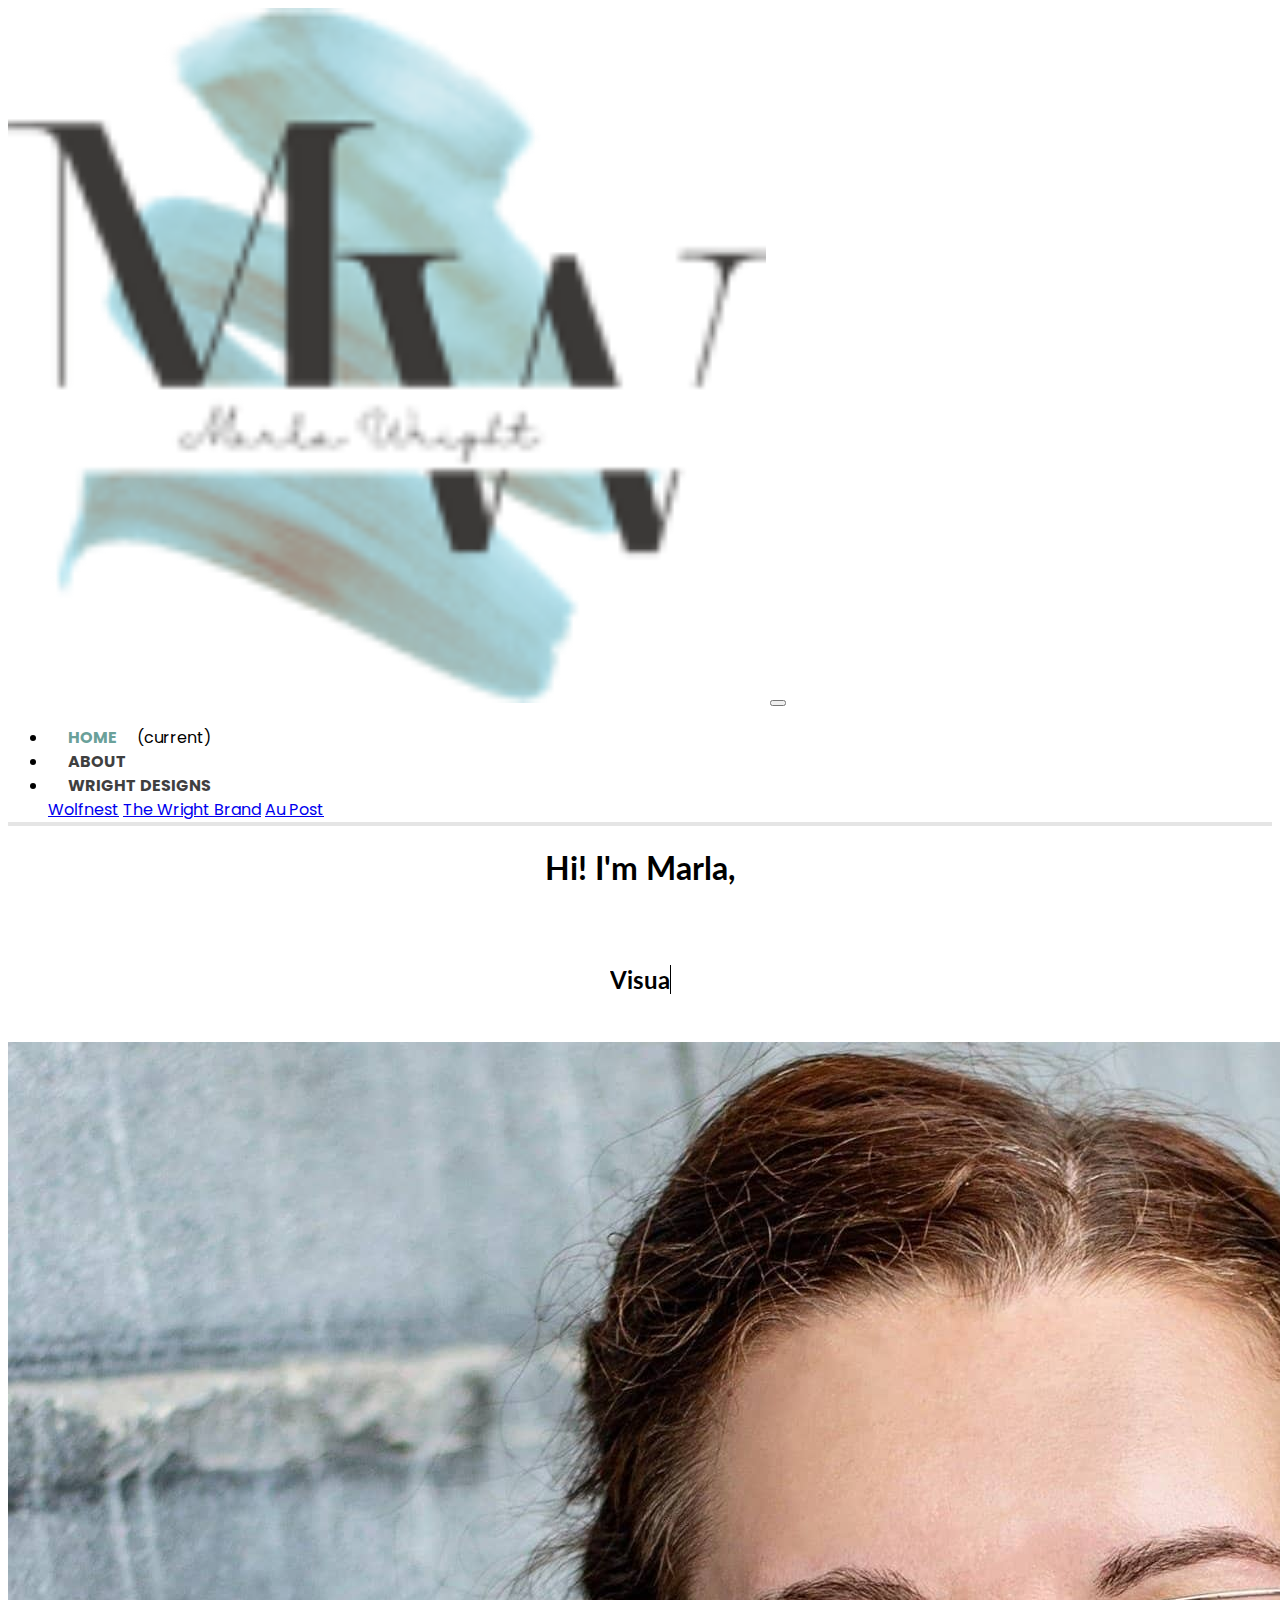
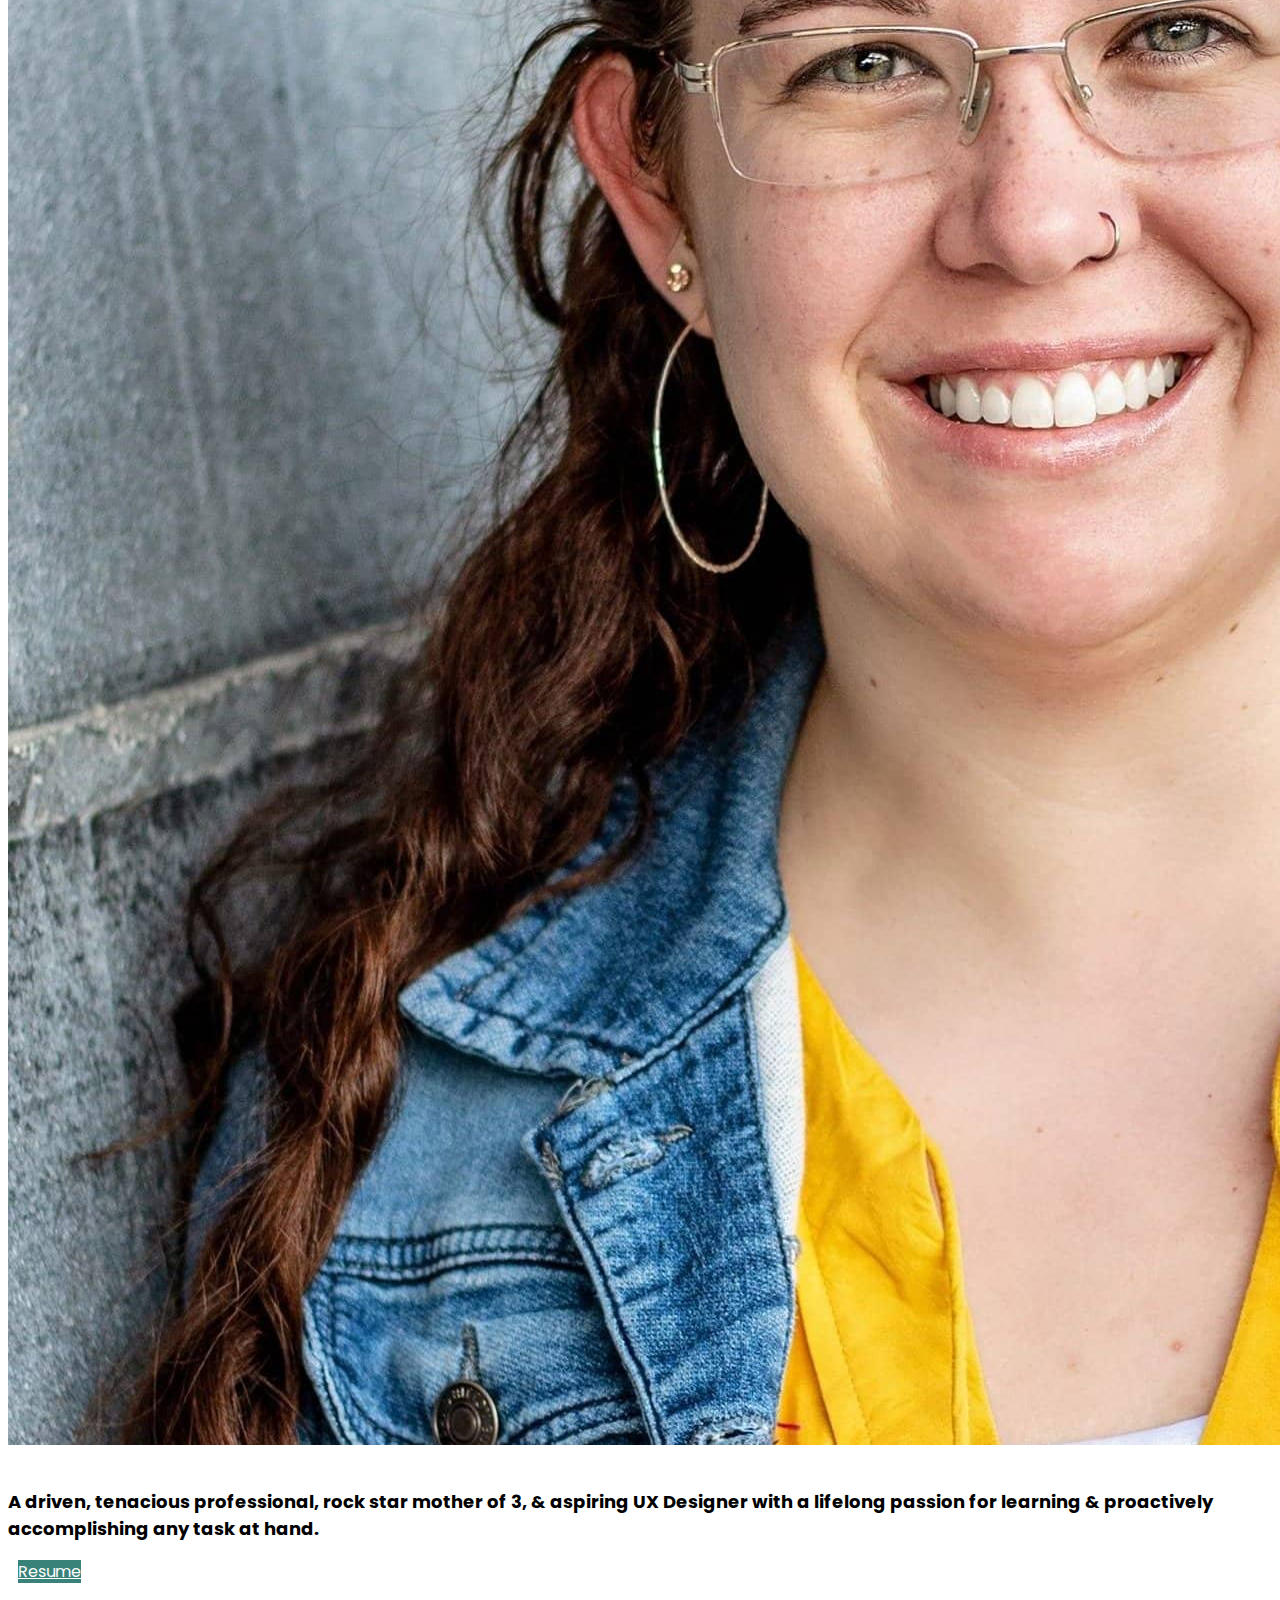
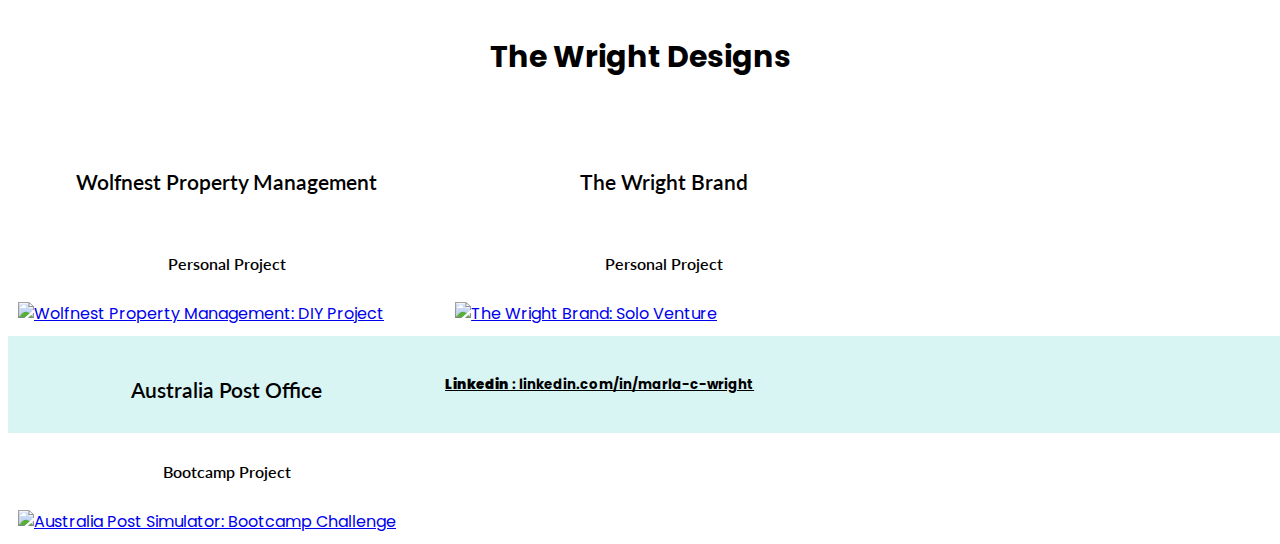
==== commit b8c4d190: "fixing f-ups" ====
--- a/index.html
+++ b/index.html
@@ -80,54 +80,53 @@
   <!--</div>-->
   <!--homepage project styling-->
   <div class="header">The Wright Designs</div>
-  <div class="row gap-3 home p-4">
-    <div class="col-md-4">
-      <div class=" home side card">
-        <div class="project-name card-header border-0 ">
+  <div class="row home px-4">
+    <div class="column home side">
+      
+        <div class="project-name">
           <h4 class="project-title">Wolfnest Property Management</h4>
           <h5>Personal Project</h5>
         </div>
-        <div class="card-body">
+        
           <a href="wolfnest.html" target="_self">
             <img src="./media/Wolfnest mobile mocku2p.jpg" alt="Wolfnest Property Management: DIY Project"
-              class="project-thumbnail" /></a>
+              class="project-thumbnail small shadow" /></a>
         </div>
-      </div>
-    </div>
-    <div class="col-md-4">
-      <div class="home middle card">
-        <div class="project-name card-header border-0 ">
+     
+    <div class="column home middle">
+      
+        <div class="project-name">
           <h4 class="project-title">The Wright Brand</h4>
           <h5>Personal Project</h5>
         </div>
-        <div class="card-body">
+       
           <a href="Brand.html" target="_self"><img src="./media/The Wright Designs Moodboard.jpg"
               alt="The Wright Brand: Solo Venture" class="project-thumbnail" /></a>
         </div>
-      </div>
+    </div>
     </div>
     <div class="col-md-4">
-      <div class="home side card">
-        <div class="project-name card-header border-0 ">
+      <div class="column home side">
+        <div class="project-name">
           <h4 class="project-title">Australia Post Office</h4>
           <h5>Bootcamp Project</h5>
         </div>
-        <div class="card-body">
+       
           <a href="project1.html" target="_self"><img src="./media/Auimproved mockup.jpg"
               alt="Australia Post Simulator: Bootcamp Challenge" class="project-thumbnail" /></a>
         </div>
       </div>
-    </div>
+   
   </div>
   <footer>
     <div class="d-flex justify-content-center">
       <div class="row row-cols-1">
         <div class="col-md-auto">
-          <h5 class="text-center">Contact <img src="./media/right-arrow.svg" alt=""></h5>
-          <p><b>Gmail</b><span> <a href="https://mail.google.com/" style="color: black" target="_blank">:
-                marla.christine.wright@gmail.com</a></span></p>
-          <a href="https://www.linkedin.com/in/marla-c-wright" style="color: black"
-            target="_blank"><span><b>Linkedin</b></span> : linkedin.com/in/marla-c-wright</a>
+          <h5 class="text-center"><a href="https://www.linkedin.com/in/marla-c-wright" style="color: black"
+            target="_blank"><span><b>Linkedin</b></span> : linkedin.com/in/marla-c-wright</a></h5> <!--img src="./media/right-arrow.svg" alt=""-->
+          <!--p><b>Gmail</b><span> <a href="https://mail.google.com/" style="color: black" target="_blank">:
+                marla.christine.wright@gmail.com</a></span></p-->
+          
         </div>
       </div>
     </div>
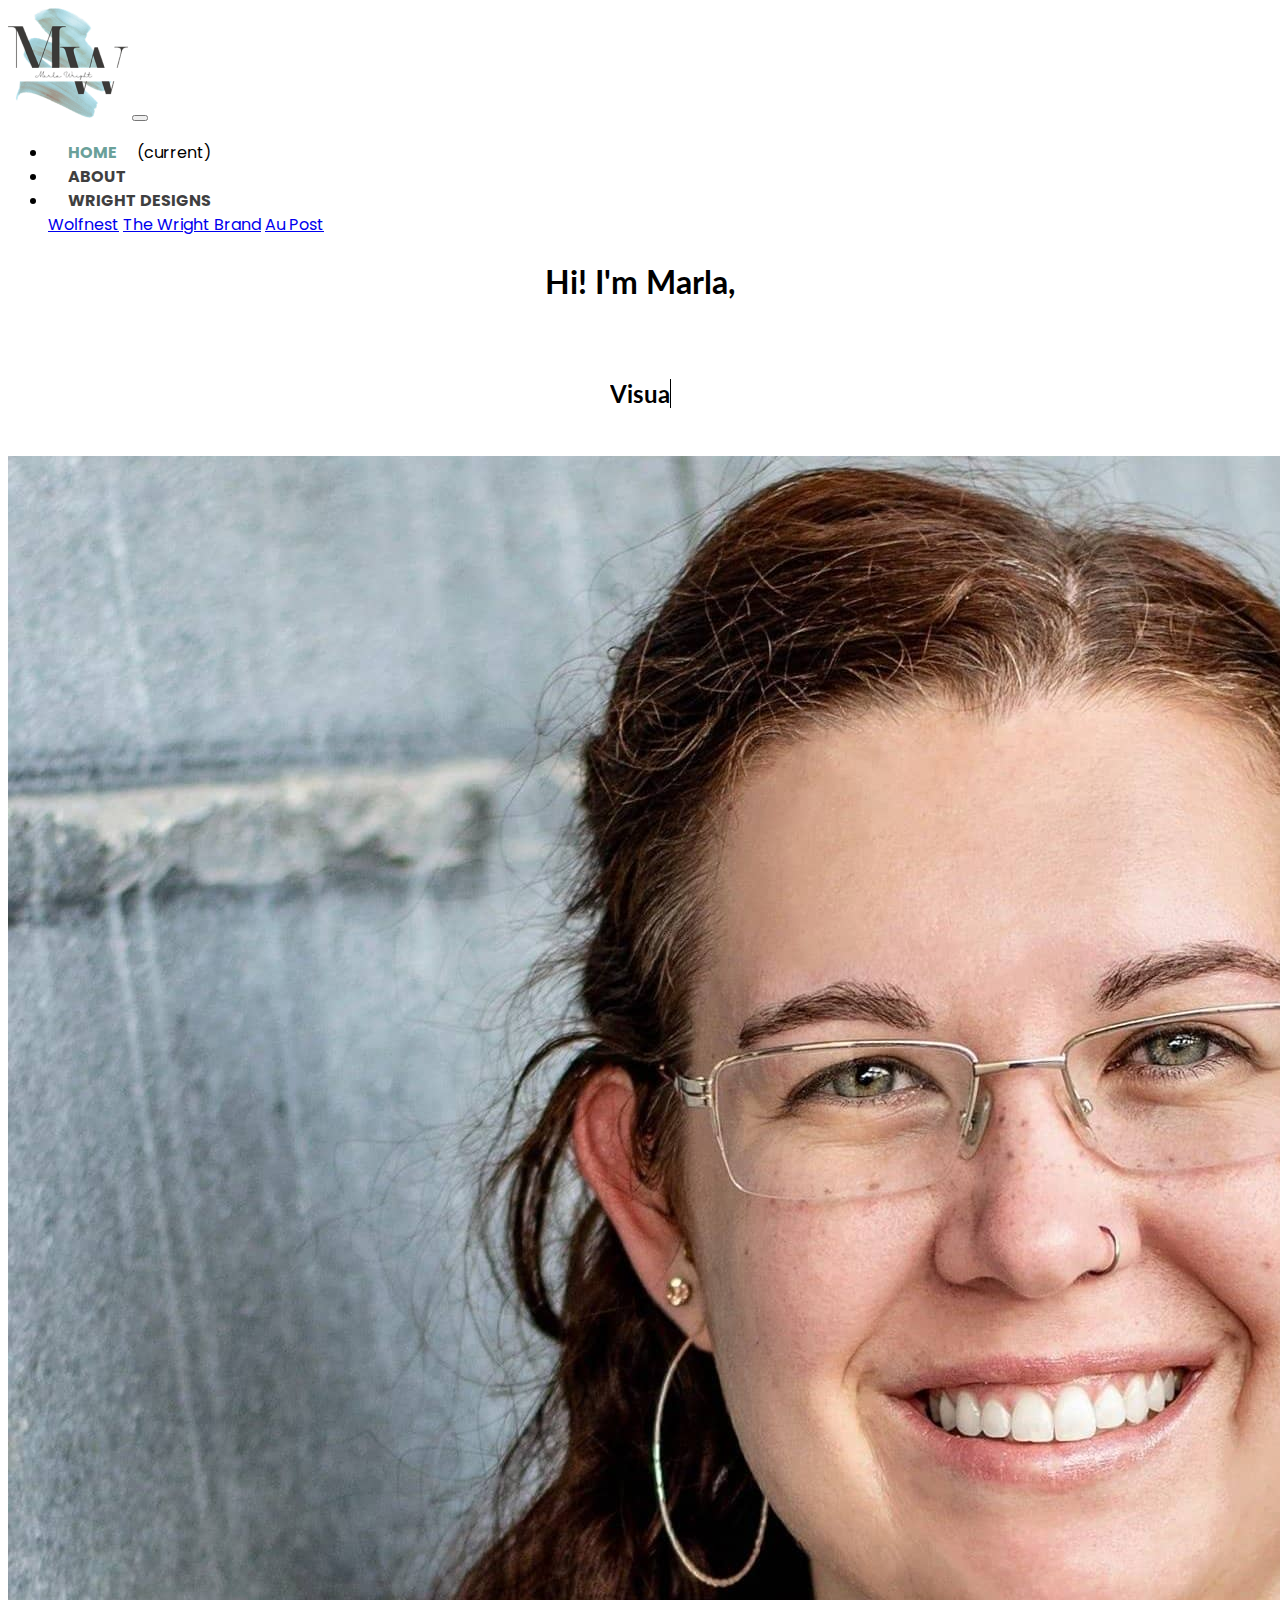
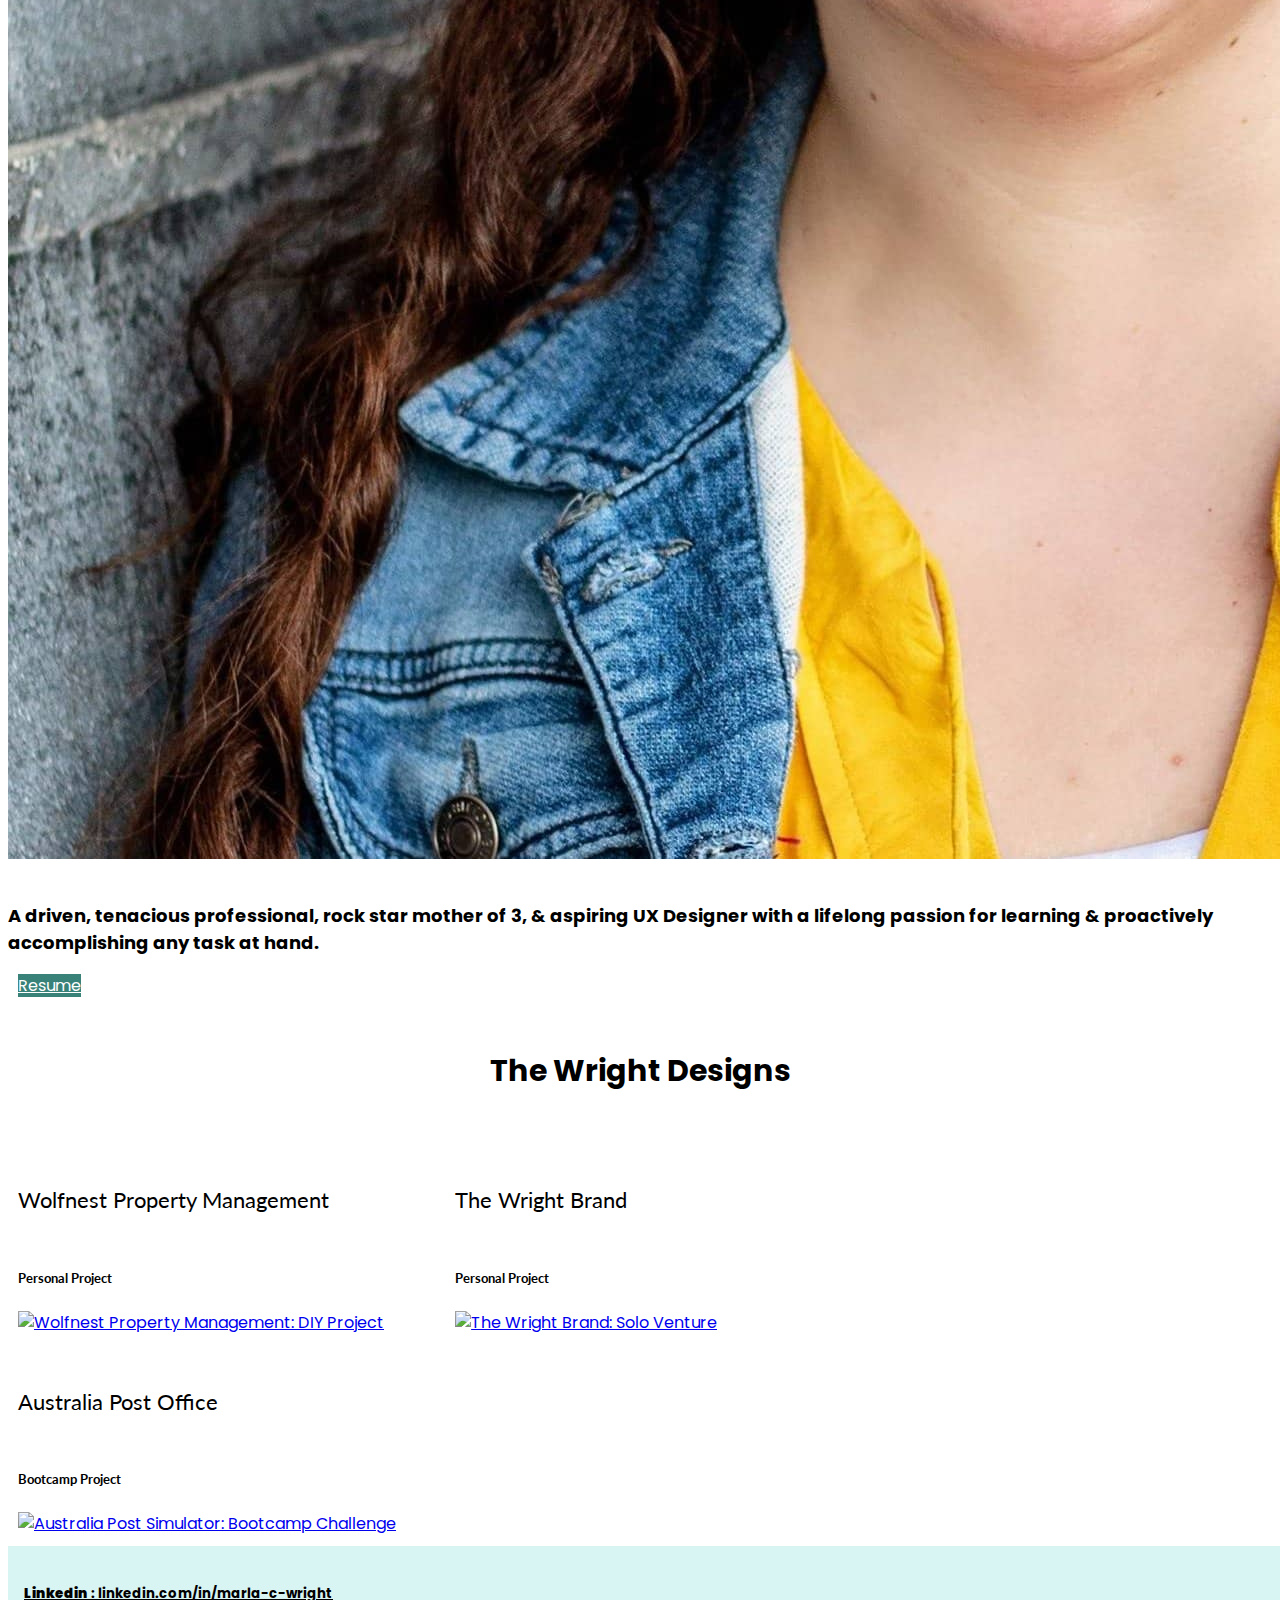
==== commit 46250ae8: "More fixes" ====
--- a/index.html
+++ b/index.html
@@ -1,144 +1,194 @@
 <!DOCTYPE html>
 <html lang="en">
+  <head>
+    <meta charset="UTF-8" />
+    <meta http-equiv="X-UA-Compatible" content="IE=edge" />
+    <meta name="viewport" content="width=device-width, initial-scale=1.0" />
+    <!--analytics microsoft clarity-->
 
-<head>
-  <meta charset="UTF-8" />
-  <meta http-equiv="X-UA-Compatible" content="IE=edge" />
-  <meta name="viewport" content="width=device-width, initial-scale=1.0" />
-  <!--analytics microsoft clarity-->
+    <script src="typewriter.js"></script>
+    <link
+      rel="stylesheet"
+      href="https://cdn.jsdelivr.net/npm/bootstrap@4.6.2/dist/css/bootstrap.min.css"
+      integrity="sha384-xOolHFLEh07PJGoPkLv1IbcEPTNtaed2xpHsD9ESMhqIYd0nLMwNLD69Npy4HI+N"
+      crossorigin="anonymous"
+    />
+    <link rel="preconnect" href="https://fonts.googleapis.com" />
+    <link rel="preconnect" href="https://fonts.gstatic.com" crossorigin />
+    <link
+      href="https://fonts.googleapis.com/css2?family=Lato:ital,wght@0,100;0,300;0,400;0,700;0,900;1,100;1,300;1,400;1,700;1,900&family=Poppins:ital,wght@0,100;0,200;0,300;0,400;0,500;0,600;0,700;0,800;0,900;1,100;1,200;1,300;1,400;1,500;1,600;1,700;1,800;1,900&display=swap"
+      rel="stylesheet"
+    />
+    <link rel="stylesheet" href="./style.css" />
+    <title>MCW UX/UI Portfolio homepage</title>
+  </head>
+  <!--top navigation-->
 
-  <script src="typewriter.js"></script>
-  <link rel="stylesheet" href="https://cdn.jsdelivr.net/npm/bootstrap@4.6.2/dist/css/bootstrap.min.css"
-    integrity="sha384-xOolHFLEh07PJGoPkLv1IbcEPTNtaed2xpHsD9ESMhqIYd0nLMwNLD69Npy4HI+N" crossorigin="anonymous" />
-  <link rel="preconnect" href="https://fonts.googleapis.com" />
-  <link rel="preconnect" href="https://fonts.gstatic.com" crossorigin />
-  <link
-    href="https://fonts.googleapis.com/css2?family=Lato:ital,wght@0,100;0,300;0,400;0,700;0,900;1,100;1,300;1,400;1,700;1,900&family=Poppins:ital,wght@0,100;0,200;0,300;0,400;0,500;0,600;0,700;0,800;0,900;1,100;1,200;1,300;1,400;1,500;1,600;1,700;1,800;1,900&display=swap"
-    rel="stylesheet" />
-  <link rel="stylesheet" href="./style.css" />
-  <title>MCW UX/UI Portfolio homepage</title>
-</head>
-<!--top navigation-->
-
-<body>
-  <nav class="navbar sticky-top navbar-expand-lg navbar-light bg-white" id="mainav">
-    <a href="./index.html" class="navbar-brand img-fluid logo"><img src="./media/MW (2) 1.png"
-        alt="Marla Wright Logo" /></a>
-    <button class="navbar-toggler" type="button" data-toggle="collapse" data-target="#navbarTogglerDemo02"
-      aria-controls="navbarTogglerDemo02" aria-expanded="false" aria-label="Toggle navigation">
-      <span class="navbar-toggler-icon"></span>
-    </button>
-    <div class="collapse navbar-collapse" id="navbarTogglerDemo02">
-      <ul class="navbar-nav ml-auto mt-2 mt-lg-0">
-        <li class="nav-item active">
-          <a class="nav-link active" href="#">Home</a><span class="sr-only">(current)</span>
-        </li>
-        <li class="nav-item">
-          <a class="nav-link" href="about.html">About</a>
-        </li>
-        <li class="nav-item dropdown">
-          <a class="nav-link dropdown-toggle" href="#" role="button" data-toggle="dropdown" aria-expanded="false">Wright
-            Designs</a>
-          <div class="dropdown-menu">
-            <a class="dropdown-item" href="./wolfnest.html">Wolfnest</a>
-            <a class="dropdown-item" href="./Brand.html">The Wright Brand</a>
-            <a class="dropdown-item" href="./project1.html">Au Post</a>
-          </div>
-        </li>
-      </ul>
+  <body>
+    <nav
+      class="navbar sticky-top navbar-expand-lg navbar-light bg-white"
+      id="mainav"
+    >
+      <a href="./index.html" class="navbar-brand img-fluid logo"
+        ><img src="./media/MW (2) 1.png" alt="Marla Wright Logo"
+      /></a>
+      <button
+        class="navbar-toggler"
+        type="button"
+        data-toggle="collapse"
+        data-target="#navbarTogglerDemo02"
+        aria-controls="navbarTogglerDemo02"
+        aria-expanded="false"
+        aria-label="Toggle navigation"
+      >
+        <span class="navbar-toggler-icon"></span>
+      </button>
+      <div class="collapse navbar-collapse" id="navbarTogglerDemo02">
+        <ul class="navbar-nav ml-auto mt-2 mt-lg-0">
+          <li class="nav-item active">
+            <a class="nav-link active" href="#">Home</a
+            ><span class="sr-only">(current)</span>
+          </li>
+          <li class="nav-item">
+            <a class="nav-link" href="about.html">About</a>
+          </li>
+          <li class="nav-item dropdown">
+            <a
+              class="nav-link dropdown-toggle"
+              href="#"
+              role="button"
+              data-toggle="dropdown"
+              aria-expanded="false"
+              >Wright Designs</a
+            >
+            <div class="dropdown-menu">
+              <a class="dropdown-item" href="./wolfnest.html">Wolfnest</a>
+              <a class="dropdown-item" href="./Brand.html">The Wright Brand</a>
+              <a class="dropdown-item" href="./project1.html">Au Post</a>
+            </div>
+          </li>
+        </ul>
+      </div>
+    </nav>
+    <!--Introduction-->
+    <!--div class="cursor"></div-->
+    <h1 class="display-3 mt-3">Hi! I'm Marla,</h1>
+    <div class="typewriter-wrapper text-center">
+      <h2
+        class="typewriter"
+        data-period="2000"
+        data-type='[ "Visual Design", "User Experience", "Customer Service",  "Teaching & Education", "Business Administration"]'
+      >
+        <span class="wrap"></span>
+        <span class="placeholder"></span>
+      </h2>
     </div>
-  </nav>
-  <!--Introduction-->
-  <!--div class="cursor"></div-->
-  <h1 class="display-3 mt-3">Hi! I'm Marla,</h1>
-  <div class="typewriter-wrapper text-center">
-    <h2 class="typewriter" data-period="2000"
-      data-type='[ "Visual Design", "User Experience", "Customer Service",  "Teaching & Education", "Business Administration"]'>
-      <span class="wrap"></span>
-      <span class="placeholder"></span>
-    </h2>
-  </div>
-  <!--responsive hero-->
-  <div class="row hero">
-    <div class="col-sm"></div>
-    <img src="./media/Marla-Wright-profile.jpg" class="rounded-circle col-sm col-lg-3 mb-4"
-      alt="Marla profile picture" />
-    <div class="col-sm my-auto">
-      <h3 class="mb-1 align-items-center pt-2">
-        A driven, tenacious professional, rock star mother of 3, & aspiring UX
-        Designer with a lifelong passion for learning & proactively
-        accomplishing any task at hand.
-      </h3>
-      <div class="text-center">
-        <a class="btn btn-sm" style="color: white" href="./media/Marla Wright UX Designer Resume (4).pdf" role="button"
-          aria-label="Marla Wright UX Designer Resume">Resume</a>
+    <!--responsive hero-->
+    <div class="row hero">
+      <div class="col-sm"></div>
+      <img
+        src="./media/Marla-Wright-profile.jpg"
+        class="rounded-circle col-sm col-lg-3 mb-4"
+        alt="Marla profile picture"
+      />
+      <div class="col-sm my-auto">
+        <h3 class="mb-1 align-items-center pt-2">
+          A driven, tenacious professional, rock star mother of 3, & aspiring UX
+          Designer with a lifelong passion for learning & proactively
+          accomplishing any task at hand.
+        </h3>
+        <div class="text-center">
+          <a
+            class="btn btn-sm"
+            style="color: white"
+            href="./media/Marla Wright UX Designer Resume (4).pdf"
+            role="button"
+            aria-label="Marla Wright UX Designer Resume"
+            >Resume</a
+          >
+        </div>
       </div>
+      <div class="col"></div>
     </div>
-    <div class="col"></div>
-  </div>
-  <!--<div class="row row-cols-md-2">-->
-  <!--</div>-->
-  <!--homepage project styling-->
-  <div class="header">The Wright Designs</div>
-  <div class="row home px-4">
-    <div class="column home side">
-      
+    <!--<div class="row row-cols-md-2">-->
+    <!--</div>-->
+    <!--homepage project styling-->
+    <div class="header">The Wright Designs</div>
+    <div class="row home px-4">
+      <div class="column home side">
         <div class="project-name">
           <h4 class="project-title">Wolfnest Property Management</h4>
           <h5>Personal Project</h5>
         </div>
-        
-          <a href="wolfnest.html" target="_self">
-            <img src="./media/Wolfnest mobile mocku2p.jpg" alt="Wolfnest Property Management: DIY Project"
-              class="project-thumbnail small shadow" /></a>
-        </div>
-     
-    <div class="column home middle">
-      
+
+        <a href="wolfnest.html" target="_self">
+          <img
+            src="./media/Wolfnest mobile mocku2p.jpg"
+            alt="Wolfnest Property Management: DIY Project"
+            class="project-thumbnail small shadow"
+        /></a>
+      </div>
+
+      <div class="column home middle">
         <div class="project-name">
           <h4 class="project-title">The Wright Brand</h4>
           <h5>Personal Project</h5>
         </div>
-       
-          <a href="Brand.html" target="_self"><img src="./media/The Wright Designs Moodboard.jpg"
-              alt="The Wright Brand: Solo Venture" class="project-thumbnail" /></a>
-        </div>
-    </div>
-    </div>
-    <div class="col-md-4">
+
+        <a href="Brand.html" target="_self"
+          ><img
+            src="./media/The Wright Designs Moodboard.jpg"
+            alt="The Wright Brand: Solo Venture"
+            class="project-thumbnail small shadow"
+        /></a>
+      </div>
+
       <div class="column home side">
         <div class="project-name">
           <h4 class="project-title">Australia Post Office</h4>
           <h5>Bootcamp Project</h5>
         </div>
-       
-          <a href="project1.html" target="_self"><img src="./media/Auimproved mockup.jpg"
-              alt="Australia Post Simulator: Bootcamp Challenge" class="project-thumbnail" /></a>
+
+        <a href="project1.html" target="_self"
+          ><img
+            src="./media/Auimproved mockup.jpg"
+            alt="Australia Post Simulator: Bootcamp Challenge"
+            class="project-thumbnail small shadow"
+        /></a>
+      </div>
+    </div>
+
+    <footer>
+      <div class="d-flex justify-content-center">
+        <div class="row row-cols-1">
+          <div class="col-md-auto">
+            <h5 class="text-center">
+              <a
+                href="https://www.linkedin.com/in/marla-c-wright"
+                style="color: black"
+                target="_blank"
+                ><span><b>Linkedin</b></span> :
+                linkedin.com/in/marla-c-wright</a
+              >
+            </h5>
+            <!--img src="./media/right-arrow.svg" alt=""-->
+            <!--p><b>Gmail</b><span> <a href="https://mail.google.com/" style="color: black" target="_blank">:
+                marla.christine.wright@gmail.com</a></span></p-->
+          </div>
         </div>
       </div>
-   
-  </div>
-  <footer>
-    <div class="d-flex justify-content-center">
-      <div class="row row-cols-1">
-        <div class="col-md-auto">
-          <h5 class="text-center"><a href="https://www.linkedin.com/in/marla-c-wright" style="color: black"
-            target="_blank"><span><b>Linkedin</b></span> : linkedin.com/in/marla-c-wright</a></h5> <!--img src="./media/right-arrow.svg" alt=""-->
-          <!--p><b>Gmail</b><span> <a href="https://mail.google.com/" style="color: black" target="_blank">:
-                marla.christine.wright@gmail.com</a></span></p-->
-          
-        </div>
-      </div>
-    </div>
-  </footer>
-  <!--jquery-->
-  <script src="https://code.jquery.com/jquery-3.7.0.slim.min.js"
-    integrity="sha256-tG5mcZUtJsZvyKAxYLVXrmjKBVLd6VpVccqz/r4ypFE=" crossorigin="anonymous"></script>
-  <script src="https://cdn.jsdelivr.net/npm/bootstrap@4.6.2/dist/js/bootstrap.bundle.min.js"
-    integrity="sha384-Fy6S3B9q64WdZWQUiU+q4/2Lc9npb8tCaSX9FK7E8HnRr0Jz8D6OP9dO5Vg3Q9ct"
-    crossorigin="anonymous"></script>
-  <script src="./project1.js"></script>
-
-</body>
-
-</html>+    </footer>
+    <!--jquery-->
+    <script
+      src="https://code.jquery.com/jquery-3.7.0.slim.min.js"
+      integrity="sha256-tG5mcZUtJsZvyKAxYLVXrmjKBVLd6VpVccqz/r4ypFE="
+      crossorigin="anonymous"
+    ></script>
+    <script
+      src="https://cdn.jsdelivr.net/npm/bootstrap@4.6.2/dist/js/bootstrap.bundle.min.js"
+      integrity="sha384-Fy6S3B9q64WdZWQUiU+q4/2Lc9npb8tCaSX9FK7E8HnRr0Jz8D6OP9dO5Vg3Q9ct"
+      crossorigin="anonymous"
+    ></script>
+    <script src="./project1.js"></script>
+  </body>
+</html>
--- a/style.css
+++ b/style.css
@@ -86,7 +86,7 @@
 /*Z-index value ensures top nav will stay above scrollspy nav*/
 #mainav {
   z-index: 9999;
-  box-shadow: 0px 4px 0px 0px rgba(0, 0, 0, 0.1);
+ /* box-shadow: 0px 4px 0px 0px rgba(0, 0, 0, 0.1);*/
 }
 .row.hero {
   margin-top: 20px;
@@ -250,7 +250,7 @@
 }
 /*Project hover effect*/
 .project-thumbnail:hover {
-  transform: scale(1.05);
+  transform: scale(1.03);
 }
 /*Homepage cards*/
 .project-name {
@@ -259,22 +259,15 @@
   justify-content: center;
 }
 .project-title {
-  font-size: 1.3rem;
+  font-size: 1.4rem;
   color: var(--dark-grey);
   font-weight: normal;
-  text-align: center;
-  font-weight: 600;
-}
-.project-name h5 {
-  font-size: 1rem;
-  font-weight: 600;
-  text-align: center;
 }
 /*Homepage cards styling*/
 .column.home {
   float: left;
   padding: 10px;
-  gap: 1rem !important;
+  gap: 4em;
 }
 .column.home.side {
   width: 33%;
@@ -334,10 +327,12 @@
 }
 /*wolfnest timeline and homepage cards*/
 .project-thumbnail {
-  object-fit: cover;
+  object-fit: contain;
   width: 100%;
-  height: 100%;
-  transition: all 0.5s ease-in-out;
+  height: 50%;
+  transition: 0.2s ease;
+  transition-property: all;
+  transition-property: transform;
 }
 
 /*fade in effect*/
@@ -403,29 +398,23 @@
 .bottomaside {
   padding-top: 1em;
 }*/
+#ssta {
+  margin-bottom: 2em;
+}
 .section {
   padding-top: 2em;
 }
-@media (min-width: 768px) .order-md-2 {
-  order: 2;
+@media (min-width: 768px) {
+  .order-md-2 {
+    order: 2;
+  }
 }
 
 /* custom css */
 
-.logo img {
+/*.logo img {
   width: 60% !important;
-}
-
-.home .card {
-  /* padding: 1rem 0; */
-  overflow: hidden;
-  height: 100% !important;
-}
-
-.home .card-body {
-  padding: 0 !important;
-  overflow: hidden;
-}
+}*/
 
 footer h5 {
   font-weight: 700;
@@ -449,3 +438,9 @@
 footer p {
   margin-bottom: 0;
 }
+/*@media screen (min-width: 768px){
+.order-md-2 {
+  order: 2;
+}
+}*/
+
